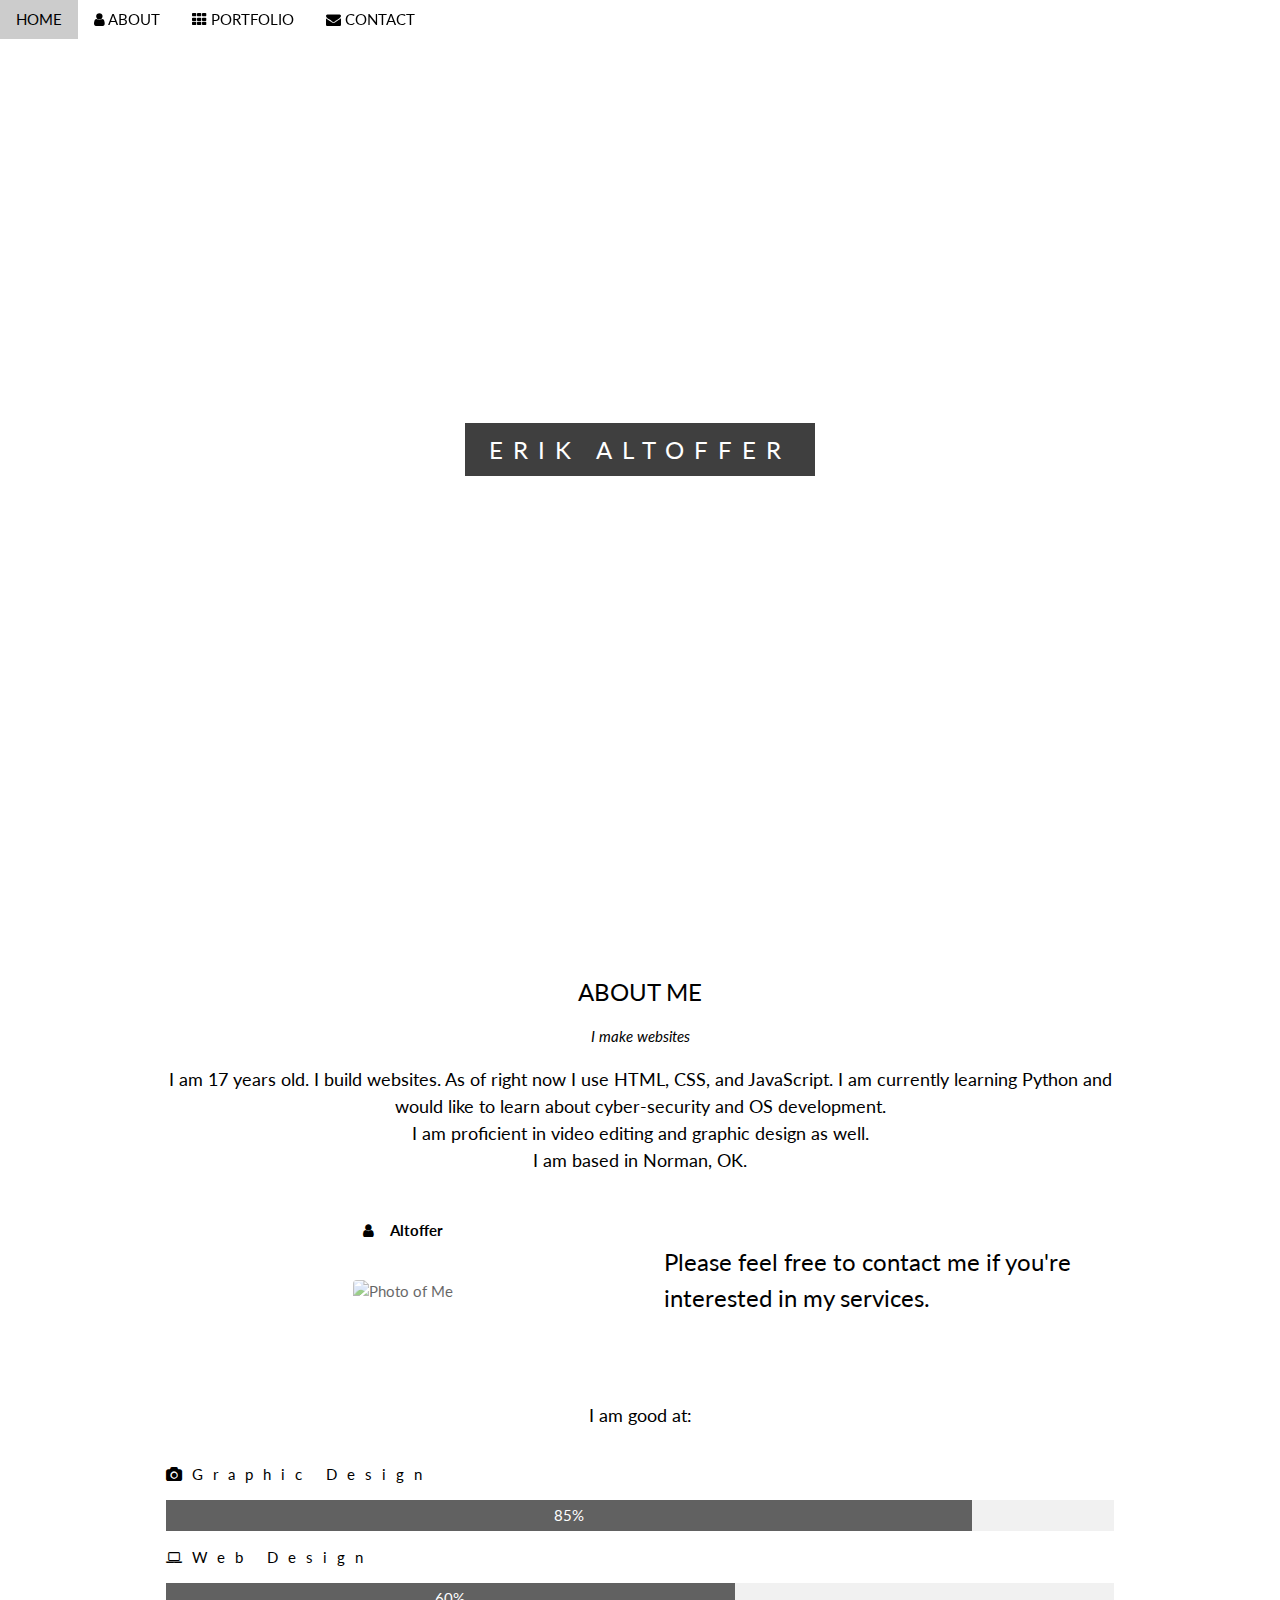
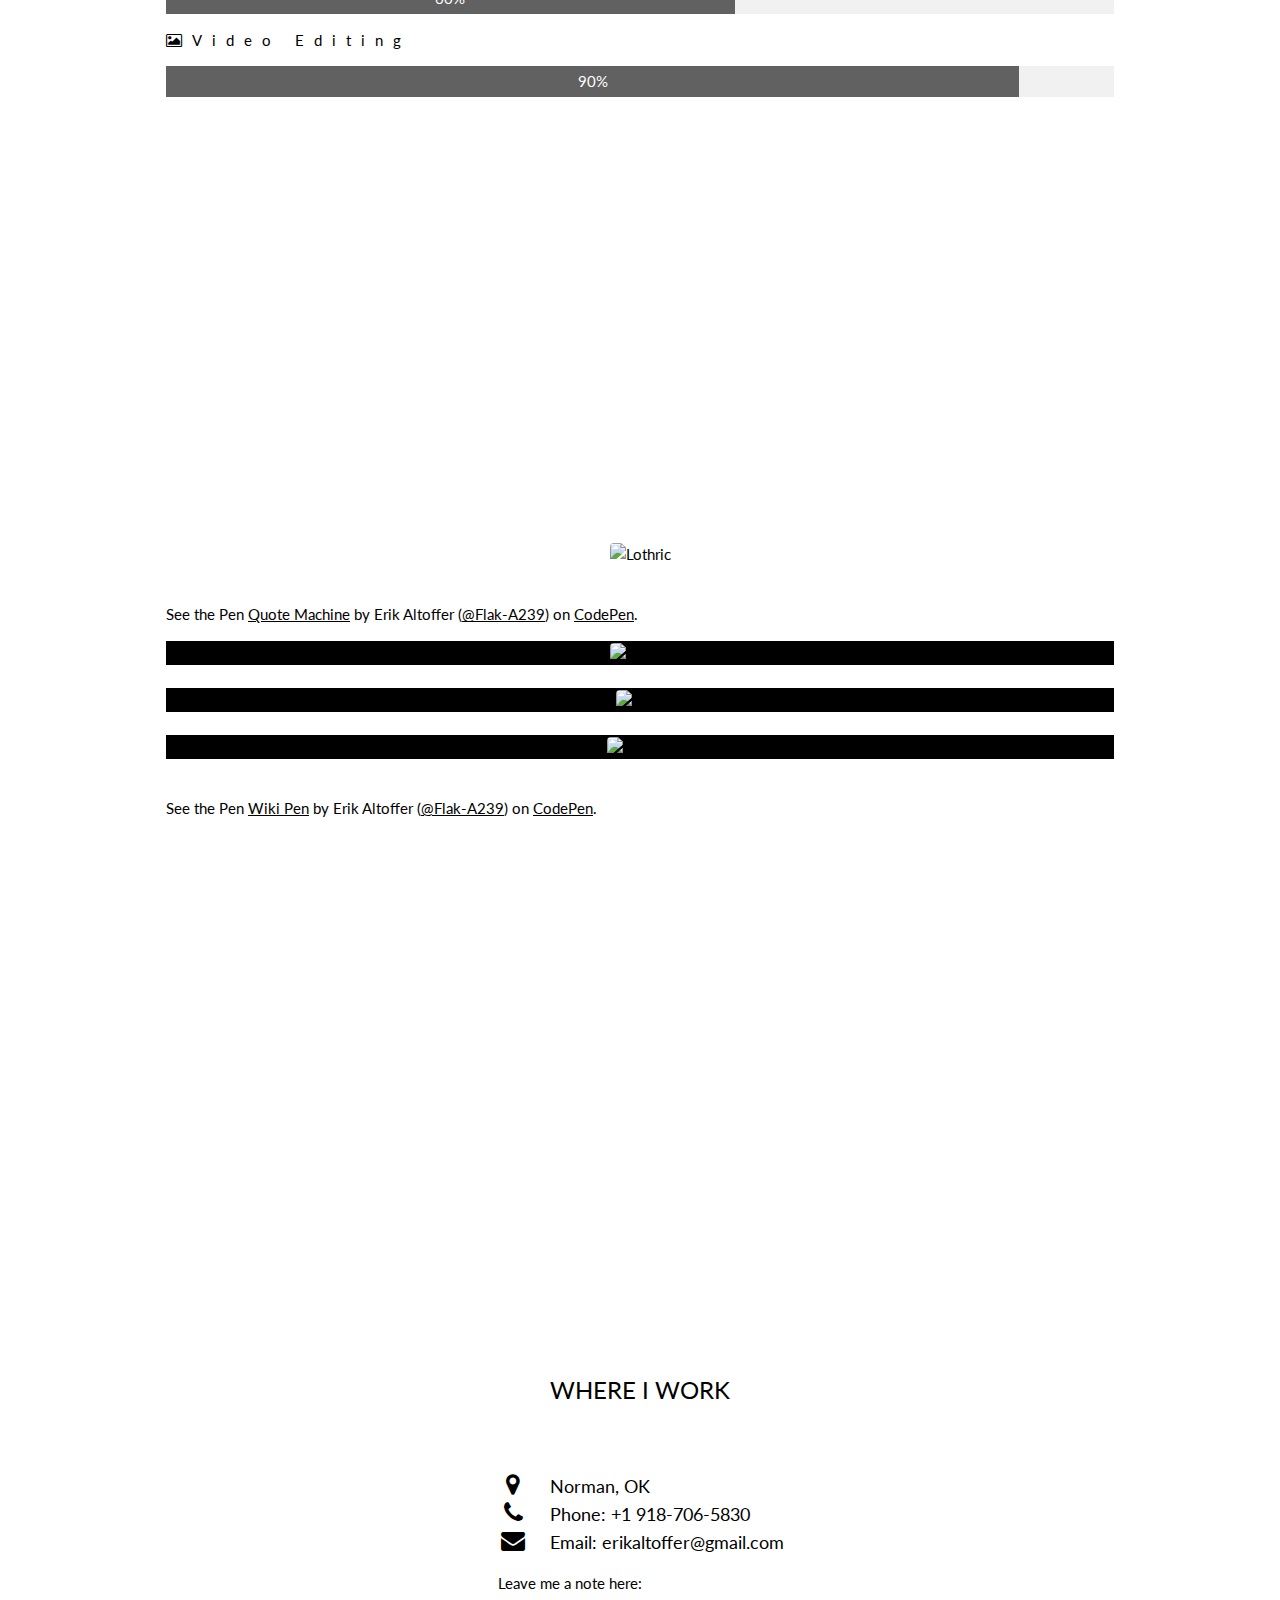
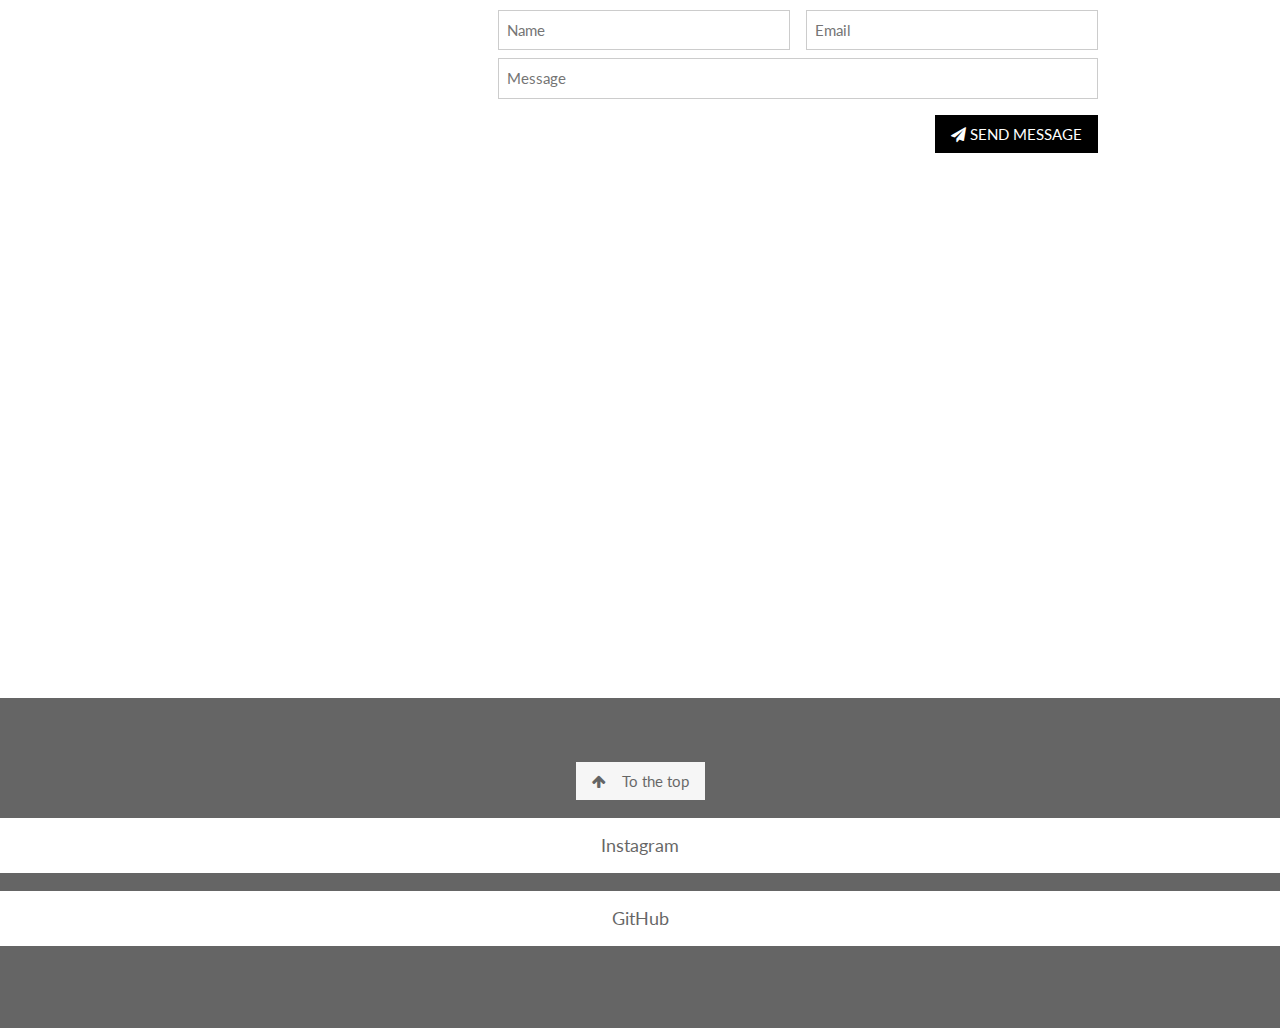
==== index.html @ 2d75b354 "Update index.html" ====
<!DOCTYPE html>
<html>
    <head>
<title>Portfolio</title>
<link rel="stylesheet" href="https://www.w3schools.com/w3css/4/w3.css">
<link rel="stylesheet" href="https://fonts.googleapis.com/css?family=Lato">
<link rel="stylesheet" href="https://cdnjs.cloudflare.com/ajax/libs/font-awesome/4.7.0/css/font-awesome.min.css">
	
<style>
    
    .SocialLinks {
    color: black;
    padding: 14px 25px;
    text-align: center; 
    text-decoration: none;
    display: block;
    text-decoration-line: none;
    background-color: white;
    }
    
body,h1,h2,h3,h4,h5,h6 {font-family: "Lato", sans-serif;}
body, html {
    height: 100%;
}

/* Create a Parallax Effect */
.bgimg-1, .bgimg-2, .bgimg-3, .bgimg-4 {
    background-attachment: fixed;
    background-position: center;
    background-repeat: no-repeat;
    background-size: cover;
}

/* First image (Logo. Full height) */
.bgimg-1 {
    background-image: url('http://www.ideasphere.com/wp-content/uploads/2016/08/Savin-NY-Website-Background-Web-1.jpg');
    min-height: 100%;
}

/* Second image (Portfolio) */
.bgimg-2 {
    background-image: url("https://wallpaperscraft.com/image/triangle_light_blurred_88541_1920x1080.jpg");
    min-height: 400px;
}

/* Third image (Contact) */
.bgimg-3 {
    background-image: url("http://wallup.net/wp-content/uploads/2016/01/164804-abstract-triangle.jpg");
    min-height: 400px;
}
    
.bgimg-4 {
    background-image: url("http://wallpapercraft.net/wp-content/uploads/2016/06/Photos-Abstract-Download.jpg");
    min-height: 400px;
    }

.w3-wide {letter-spacing: 10px;}
.w3-hover-opacity {cursor: pointer;}

/* Turn off parallax scrolling for tablets and phones */
@media only screen and (max-device-width: 1024px) {
    .bgimg-1, .bgimg-2, .bgimg-3 {
        background-attachment: scroll;
    }
  
</style>

    </head>    
<body>

<!-- Navbar (sit on top) -->
<div class="w3-top">
  <div class="w3-bar" id="myNavbar">
    <a class="w3-bar-item w3-button w3-hover-black w3-hide-medium w3-hide-large w3-right" href="javascript:void(0);" onclick="toggleFunction()" title="Toggle Navigation Menu">
      <i class="fa fa-bars"></i>
    </a>
    <a href="#home" class="w3-bar-item w3-button">HOME</a>
    <a href="#about" class="w3-bar-item w3-button w3-hide-small"><i class="fa fa-user"></i> ABOUT</a>
    <a href="#portfolio" class="w3-bar-item w3-button w3-hide-small"><i class="fa fa-th"></i> PORTFOLIO</a>
    <a href="#contact" class="w3-bar-item w3-button w3-hide-small"><i class="fa fa-envelope"></i> CONTACT</a>
  </div>

  <!-- Navbar on small screens -->
  <div id="navDemo" class="w3-bar-block w3-white w3-hide w3-hide-large w3-hide-medium">
    <a href="#about" class="w3-bar-item w3-button" onclick="toggleFunction()">ABOUT</a>
    <a href="#portfolio" class="w3-bar-item w3-button" onclick="toggleFunction()">PORTFOLIO</a>
    <a href="#contact" class="w3-bar-item w3-button" onclick="toggleFunction()">CONTACT</a>
  </div>
</div>

<!-- First Parallax Image with Logo Text -->
<div class="bgimg-1 w3-display-container w3-opacity-min" id="home">
  <div class="w3-display-middle" style="white-space:nowrap;">
    <span class="w3-center w3-padding-large w3-black w3-xlarge w3-wide w3-animate-opacity">ERIK <span class="w3-hide-small"> ALTOFFER</span>
  </div>
</div>

<!-- Container (About Section) -->
<div class="w3-content w3-container w3-padding-64" id="about">
  <h3 class="w3-center">ABOUT ME</h3>
  <p class="w3-center"><em>I make websites</em></p>
  <p class="w3-center w3-large">I am 17 years old. I build websites. As of right now I use HTML, CSS, and JavaScript. I am currently learning Python and would like to learn about cyber-security and OS development.
      <br>
I am proficient in video editing and graphic design as well.
      <br>
I am based in Norman, OK.</p>
  <div class="w3-row">
    <div class="w3-col m6 w3-center w3-padding-large">
      <p><b><i class="fa fa-user w3-margin-right"></i>Altoffer</b></p><br>
      <img src="https://avatars3.githubusercontent.com/u/33723204?s=460&v=4" class="w3-round w3-image w3-opacity w3-hover-opacity-off" alt="Photo of Me" width="500" height="333">
    </div>

    <!-- Hide this text on small devices -->
    <div class="w3-col m6 w3-hide-small w3-padding-large">
      <p class="w3-xlarge w3-padding-16">Please feel free to contact me if you're interested in my services.</p>
    </div>
  </div>
  <p class="w3-large w3-center w3-padding-16">I am good at:</p>
  <p class="w3-wide"><i class="fa fa-camera"></i>Graphic Design</p>
  <div class="w3-light-grey">
    <div class="w3-container w3-padding-small w3-dark-grey w3-center" style="width:85%">85%</div>
  </div>
  <p class="w3-wide"><i class="fa fa-laptop"></i>Web Design</p>
  <div class="w3-light-grey">
    <div class="w3-container w3-padding-small w3-dark-grey w3-center" style="width:60%">60%</div>
  </div>
  <p class="w3-wide"><i class="fa fa-photo"></i>Video Editing</p>
  <div class="w3-light-grey">
    <div class="w3-container w3-padding-small w3-dark-grey w3-center" style="width:90%">90%</div>
  </div>
    <br>
	
<!-- Second Parallax Image with Portfolio Text -->
<div class="bgimg-2 w3-display-container w3-opacity-min">
  <div class="w3-display-middle">
    <span class="w3-xxlarge w3-text-white w3-wide">PORTFOLIO</span>
  </div>
</div>
    
 <!-- Container (Portfolio Section) -->
    
  	<br>
    <div id="portfolio" align="center">
    <img class="w3-image w3-round" alt="Lothric" src="https://lh3.googleusercontent.com/[base64]w1590-h894-no">
    </div>
        <br>
        
        <p data-height="476" data-theme-id="0" data-slug-hash="YEOZKr" data-default-tab="result" data-user="Flak-A239" data-embed-version="2" data-pen-title="Quote Machine" class="codepen">See the Pen <a href="https://codepen.io/Flak-A239/pen/YEOZKr/">Quote Machine</a> by Erik Altoffer (<a href="https://codepen.io/Flak-A239">@Flak-A239</a>) on <a href="https://codepen.io">CodePen</a>.</p>
<script async src="https://production-assets.codepen.io/assets/embed/ei.js"></script>
	  
    <div style="background-color: black" align="center">
  	<img class="w3-image w3-round" alt="Nazgul" src="https://lh3.googleusercontent.com/[base64]w462-h640-no">
    </div>
      <br>
  	
    <div align="center" style="background-color: black">
        <img class="w3-image w3-round" alt="Floki" src="https://lh3.googleusercontent.com/[base64]w634-h734-no">
    </div>
    <br>
  	
    
  	<div style="background-color: black" align="center">
    <img class="e3-image w3-round" alt="Vilhelm" src="https://lh3.googleusercontent.com/[base64]w544-h543-no">
    </div>
    <br>
  	
  	<p data-height="265" data-theme-id="dark" data-slug-hash="BJaxNm" data-default-tab="result" data-user="Flak-A239" data-embed-version="2" data-pen-title="Wiki Pen" class="codepen">See the Pen <a href="https://codepen.io/Flak-A239/pen/BJaxNm/">Wiki Pen</a> by Erik Altoffer (<a href="https://codepen.io/Flak-A239">@Flak-A239</a>) on <a href="https://codepen.io">CodePen</a>.</p>
		<script async src="https://production-assets.codepen.io/assets/embed/ei.js"></script>
    </div>

  
<!-- Modal for full size images on click-->
<div id="modal01" class="w3-modal w3-black" onclick="this.style.display='none'">
  <span class="w3-button w3-large w3-black w3-display-topright" title="Close Modal Image"><i class="fa fa-remove"></i></span>
  <div class="w3-modal-content w3-animate-zoom w3-center w3-transparent w3-padding-64">
    <img id="img01" class="w3-image">
    <p id="caption" class="w3-opacity w3-large"></p>
  </div>
</div>

<!-- Third Parallax Image with Portfolio Text -->
<div class="bgimg-3 w3-display-container w3-opacity-min">
  <div class="w3-display-middle">
     <span class="w3-xxlarge w3-wide w3-text-white">CONTACT</span>
  </div>
</div>

<!-- Container (Contact Section) -->
<div class="w3-content w3-container w3-padding-64" id="contact">
  <h3 class="w3-center">WHERE I WORK</h3>

  <div class="w3-row w3-padding-32 w3-section">
    <div class="w3-col m4 w3-container">
    </div>
    <div class="w3-col m8 w3-panel">
      <div class="w3-large w3-margin-bottom">
        <i class="fa fa-map-marker fa-fw w3-hover-text-black w3-xlarge w3-margin-right"></i> Norman, OK<br>
        <i class="fa fa-phone fa-fw w3-hover-text-black w3-xlarge w3-margin-right"></i> Phone: +1 918-706-5830<br>
        <i class="fa fa-envelope fa-fw w3-hover-text-black w3-xlarge w3-margin-right"></i> Email: erikaltoffer@gmail.com<br>
      </div>
      <p>Leave me a note here:</p>
      <form action="mailto:erikaltoffer@gmail.com" method="post" enctype="text/plain">
        <div class="w3-row-padding" style="margin:0 -16px 8px -16px">
          <div class="w3-half">
            <input class="w3-input w3-border" type="text" placeholder="Name" required name="Name">
          </div>
          <div class="w3-half">
            <input class="w3-input w3-border" type="text" placeholder="Email" required name="Email">
          </div>
        </div>
        <input class="w3-input w3-border" type="text" placeholder="Message" required name="Message">
        <button class="w3-button w3-black w3-right w3-section" type="submit">
          <i class="fa fa-paper-plane"></i> SEND MESSAGE
        </button>
      </form>
    </div>
  </div>
</div>

<!-- Footer -->
    
<!-- Fourth Parallax With "The End" Text -->
<div class="bgimg-4 w3-display-container w3-opacity-min">
    <div class="w3-display-middle">
     <span class="w3-xxlarge w3-wide w3-text-white">THE END<span>
  </div>
</div>
<footer class="w3-center w3-black w3-padding-64 w3-opacity">
  <a href="#home" class="w3-button w3-light-grey"><i class="fa fa-arrow-up w3-margin-right"></i>To the top</a>
  <div>
    <a href="https://www.instagram.com/erik_5.56/"><p class="SocialLinks w3-large">Instagram</p></a>
    </div>
    
    <div>
	    <a href="https://github.com/Flak-A239"><p class="SocialLinks w3-large">GitHub</p></a>

    </div>
</footer>
 

<script async defer src="//platform.instagram.com/en_US/embeds.js"></script>

<script async defer src="//platform.instagram.com/en_US/embeds.js"></script>

<script async defer src="//platform.instagram.com/en_US/embeds.js"></script>

<script async defer src="//platform.instagram.com/en_US/embeds.js"></script>

<script async src="https://production-assets.codepen.io/assets/embed/ei.js"></script>

</body>
</html>
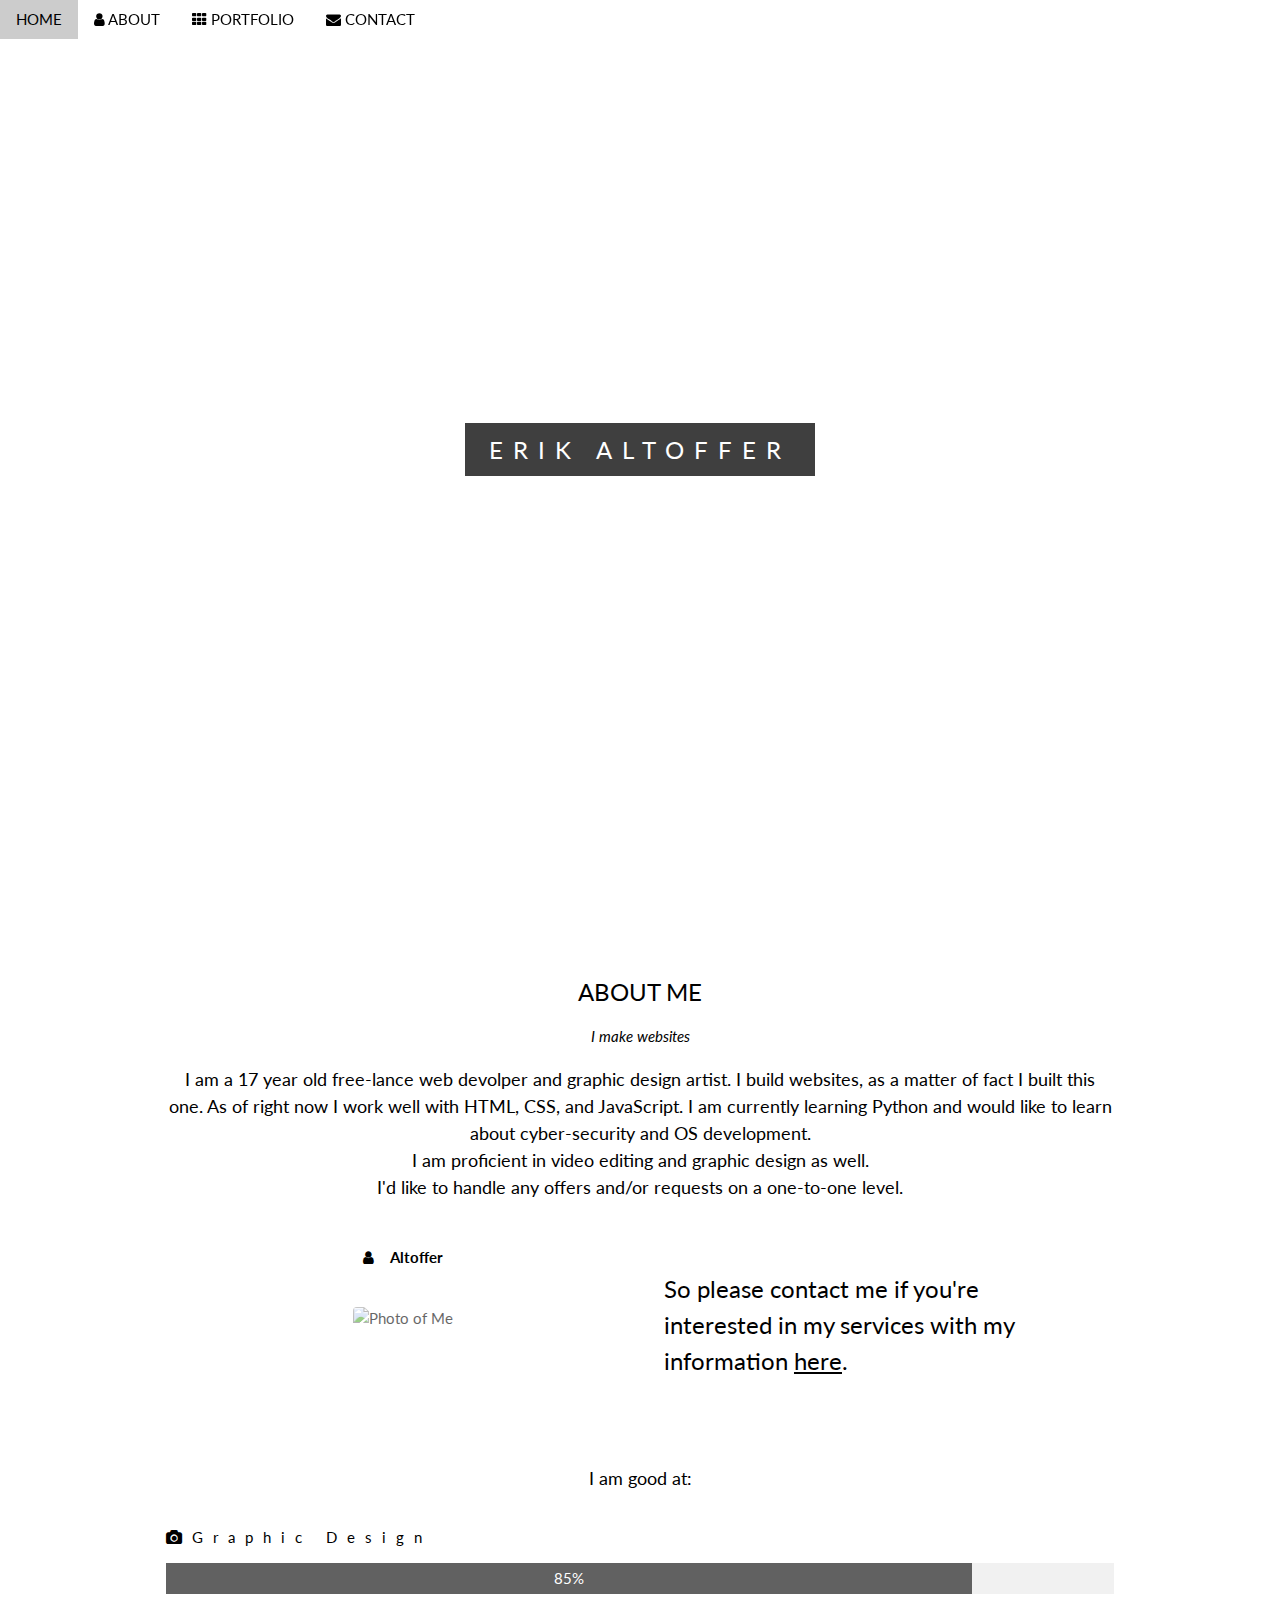
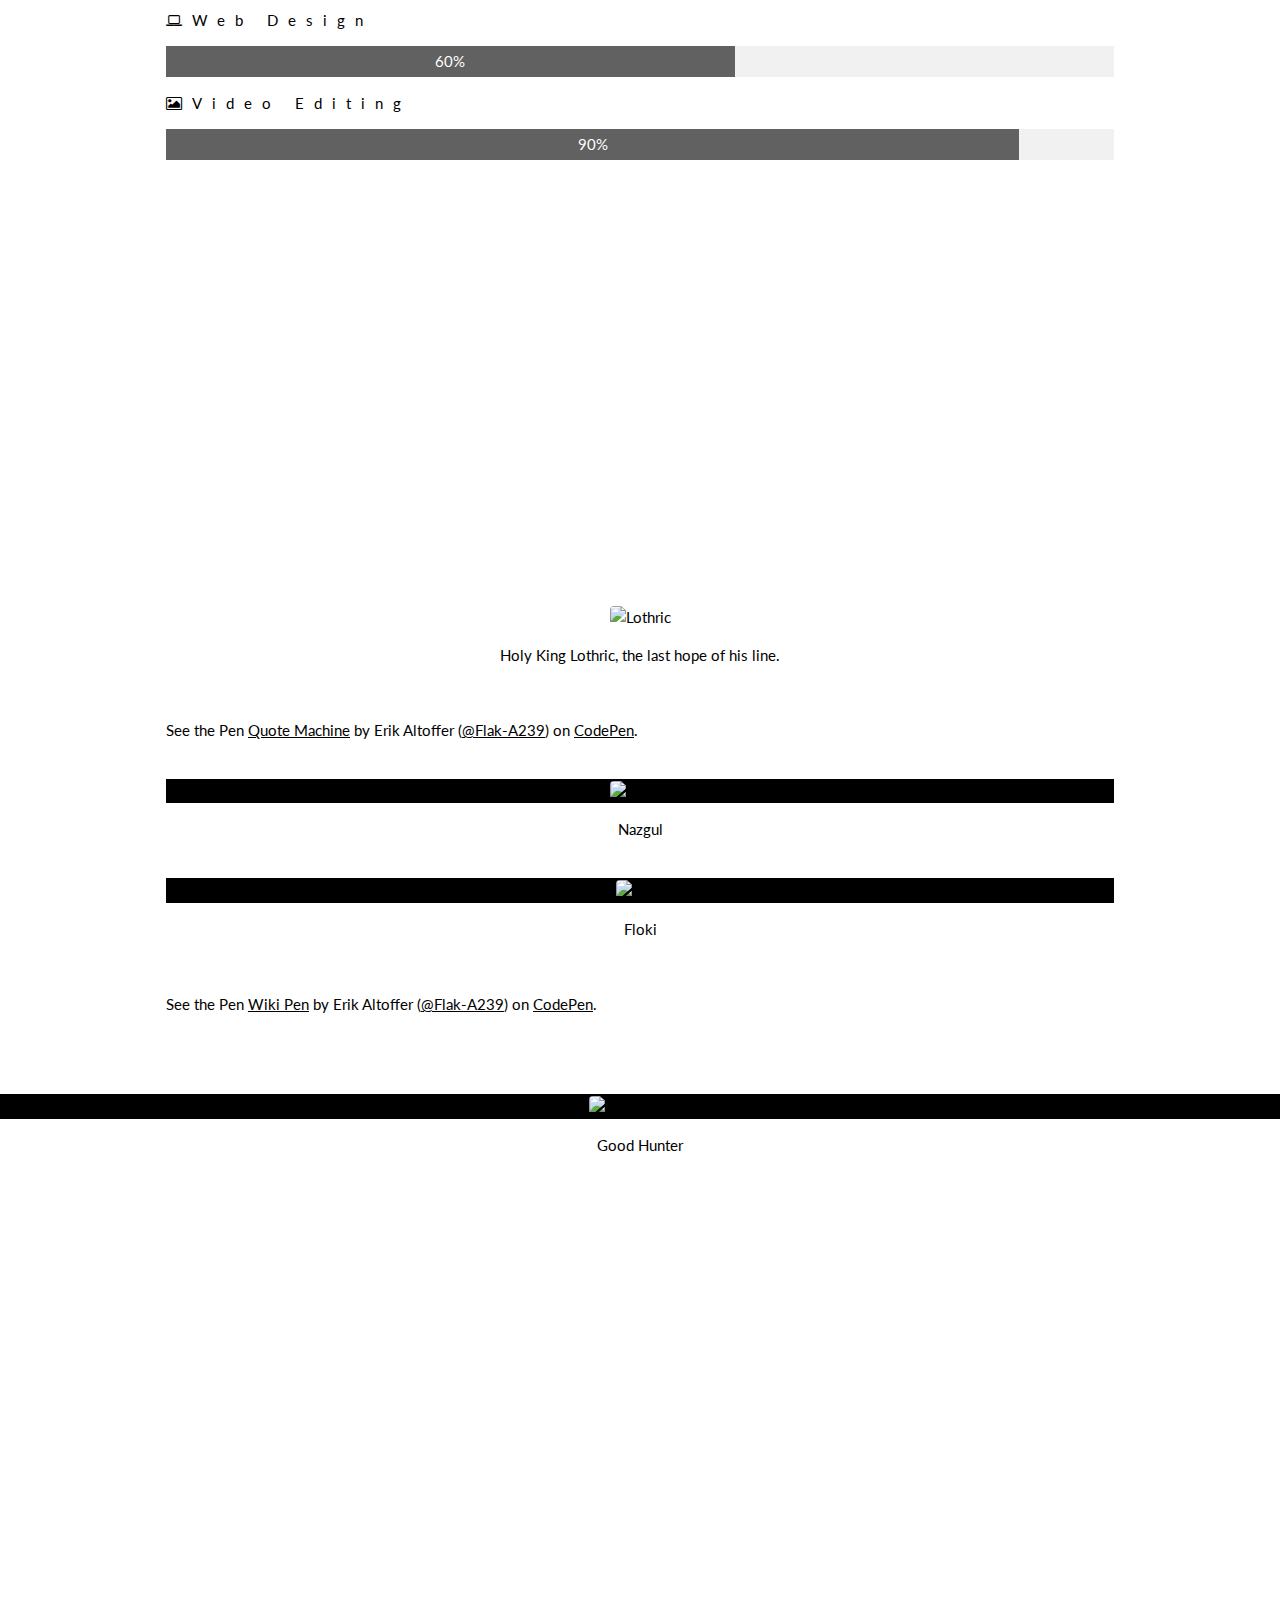
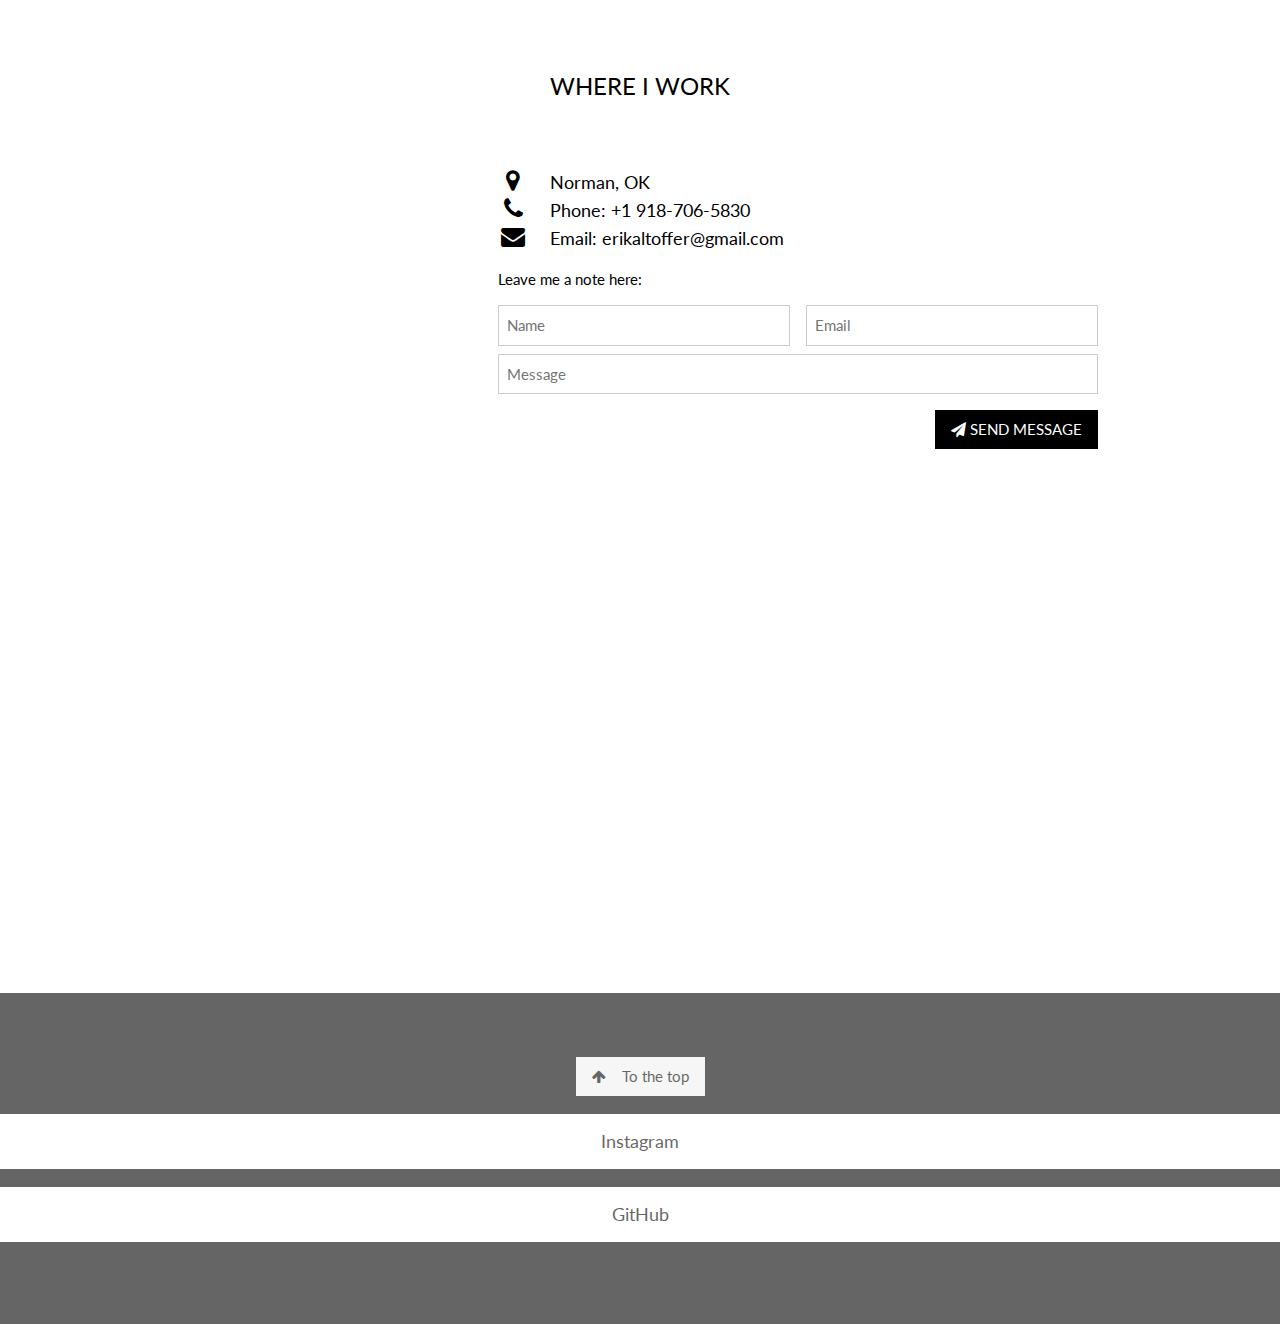
==== commit 0f58d849: "Update index.html" ====
--- a/index.html
+++ b/index.html
@@ -99,11 +99,11 @@
 <div class="w3-content w3-container w3-padding-64" id="about">
   <h3 class="w3-center">ABOUT ME</h3>
   <p class="w3-center"><em>I make websites</em></p>
-  <p class="w3-center w3-large">I am 17 years old. I build websites. As of right now I use HTML, CSS, and JavaScript. I am currently learning Python and would like to learn about cyber-security and OS development.
+  <p class="w3-center w3-large">I am a 17 year old free-lance web devolper and graphic design artist. I build websites, as a matter of fact I built this one. As of right now I work well with HTML, CSS, and JavaScript. I am currently learning Python and would like to learn about cyber-security and OS development.
       <br>
 I am proficient in video editing and graphic design as well.
       <br>
-I am based in Norman, OK.</p>
+I'd like to handle any offers and/or requests on a one-to-one level.</p>
   <div class="w3-row">
     <div class="w3-col m6 w3-center w3-padding-large">
       <p><b><i class="fa fa-user w3-margin-right"></i>Altoffer</b></p><br>
@@ -112,7 +112,7 @@
 
     <!-- Hide this text on small devices -->
     <div class="w3-col m6 w3-hide-small w3-padding-large">
-      <p class="w3-xlarge w3-padding-16">Please feel free to contact me if you're interested in my services.</p>
+      <p class="w3-xlarge w3-padding-16">So please contact me if you're interested in my services with my information <a href="#contact">here</a>.</p>
     </div>
   </div>
   <p class="w3-large w3-center w3-padding-16">I am good at:</p>
@@ -131,7 +131,7 @@
     <br>
 	
 <!-- Second Parallax Image with Portfolio Text -->
-<div class="bgimg-2 w3-display-container w3-opacity-min">
+<div id="portfolio" class="bgimg-2 w3-display-container w3-opacity-min">
   <div class="w3-display-middle">
     <span class="w3-xxlarge w3-text-white w3-wide">PORTFOLIO</span>
   </div>
@@ -140,33 +140,37 @@
  <!-- Container (Portfolio Section) -->
     
   	<br>
-    <div id="portfolio" align="center">
+    <div align="center">
     <img class="w3-image w3-round" alt="Lothric" src="https://lh3.googleusercontent.com/[base64]w1590-h894-no">
     </div>
+    <p align="center">Holy King Lothric, the last hope of his line.</p>
         <br>
         
         <p data-height="476" data-theme-id="0" data-slug-hash="YEOZKr" data-default-tab="result" data-user="Flak-A239" data-embed-version="2" data-pen-title="Quote Machine" class="codepen">See the Pen <a href="https://codepen.io/Flak-A239/pen/YEOZKr/">Quote Machine</a> by Erik Altoffer (<a href="https://codepen.io/Flak-A239">@Flak-A239</a>) on <a href="https://codepen.io">CodePen</a>.</p>
 <script async src="https://production-assets.codepen.io/assets/embed/ei.js"></script>
+<br>
 	  
     <div style="background-color: black" align="center">
   	<img class="w3-image w3-round" alt="Nazgul" src="https://lh3.googleusercontent.com/[base64]w462-h640-no">
     </div>
-      <br>
+      <p align="center">Nazgul</p>
+  	<br>
   	
     <div align="center" style="background-color: black">
-        <img class="w3-image w3-round" alt="Floki" src="https://lh3.googleusercontent.com/[base64]w634-h734-no">
-    </div>
+        <img class="w3-image w3-round" alt="Floki" src="https://lh3.googleusercontent.com/[base64]w678-h786-no">
+    </div>
+    <p align="center">Floki</p>
     <br>
-  	
+    
+    <p data-height="265" data-theme-id="dark" data-slug-hash="BJaxNm" data-default-tab="result" data-user="Flak-A239" data-embed-version="2" data-pen-title="Wiki Pen" class="codepen">See the Pen <a href="https://codepen.io/Flak-A239/pen/BJaxNm/">Wiki Pen</a> by Erik Altoffer (<a href="https://codepen.io/Flak-A239">@Flak-A239</a>) on <a href="https://codepen.io">CodePen</a>.</p>
+		<script async src="https://production-assets.codepen.io/assets/embed/ei.js"></script>
+    </div>
     
   	<div style="background-color: black" align="center">
-    <img class="e3-image w3-round" alt="Vilhelm" src="https://lh3.googleusercontent.com/[base64]w544-h543-no">
-    </div>
+    <img class="e3-image w3-round" alt="Good Hunter" src="https://lh3.googleusercontent.com/[base64]w505-h734-no">
+    </div>
+    <p align="center">Good Hunter</p>
     <br>
-  	
-  	<p data-height="265" data-theme-id="dark" data-slug-hash="BJaxNm" data-default-tab="result" data-user="Flak-A239" data-embed-version="2" data-pen-title="Wiki Pen" class="codepen">See the Pen <a href="https://codepen.io/Flak-A239/pen/BJaxNm/">Wiki Pen</a> by Erik Altoffer (<a href="https://codepen.io/Flak-A239">@Flak-A239</a>) on <a href="https://codepen.io">CodePen</a>.</p>
-		<script async src="https://production-assets.codepen.io/assets/embed/ei.js"></script>
-    </div>
 
   
 <!-- Modal for full size images on click-->
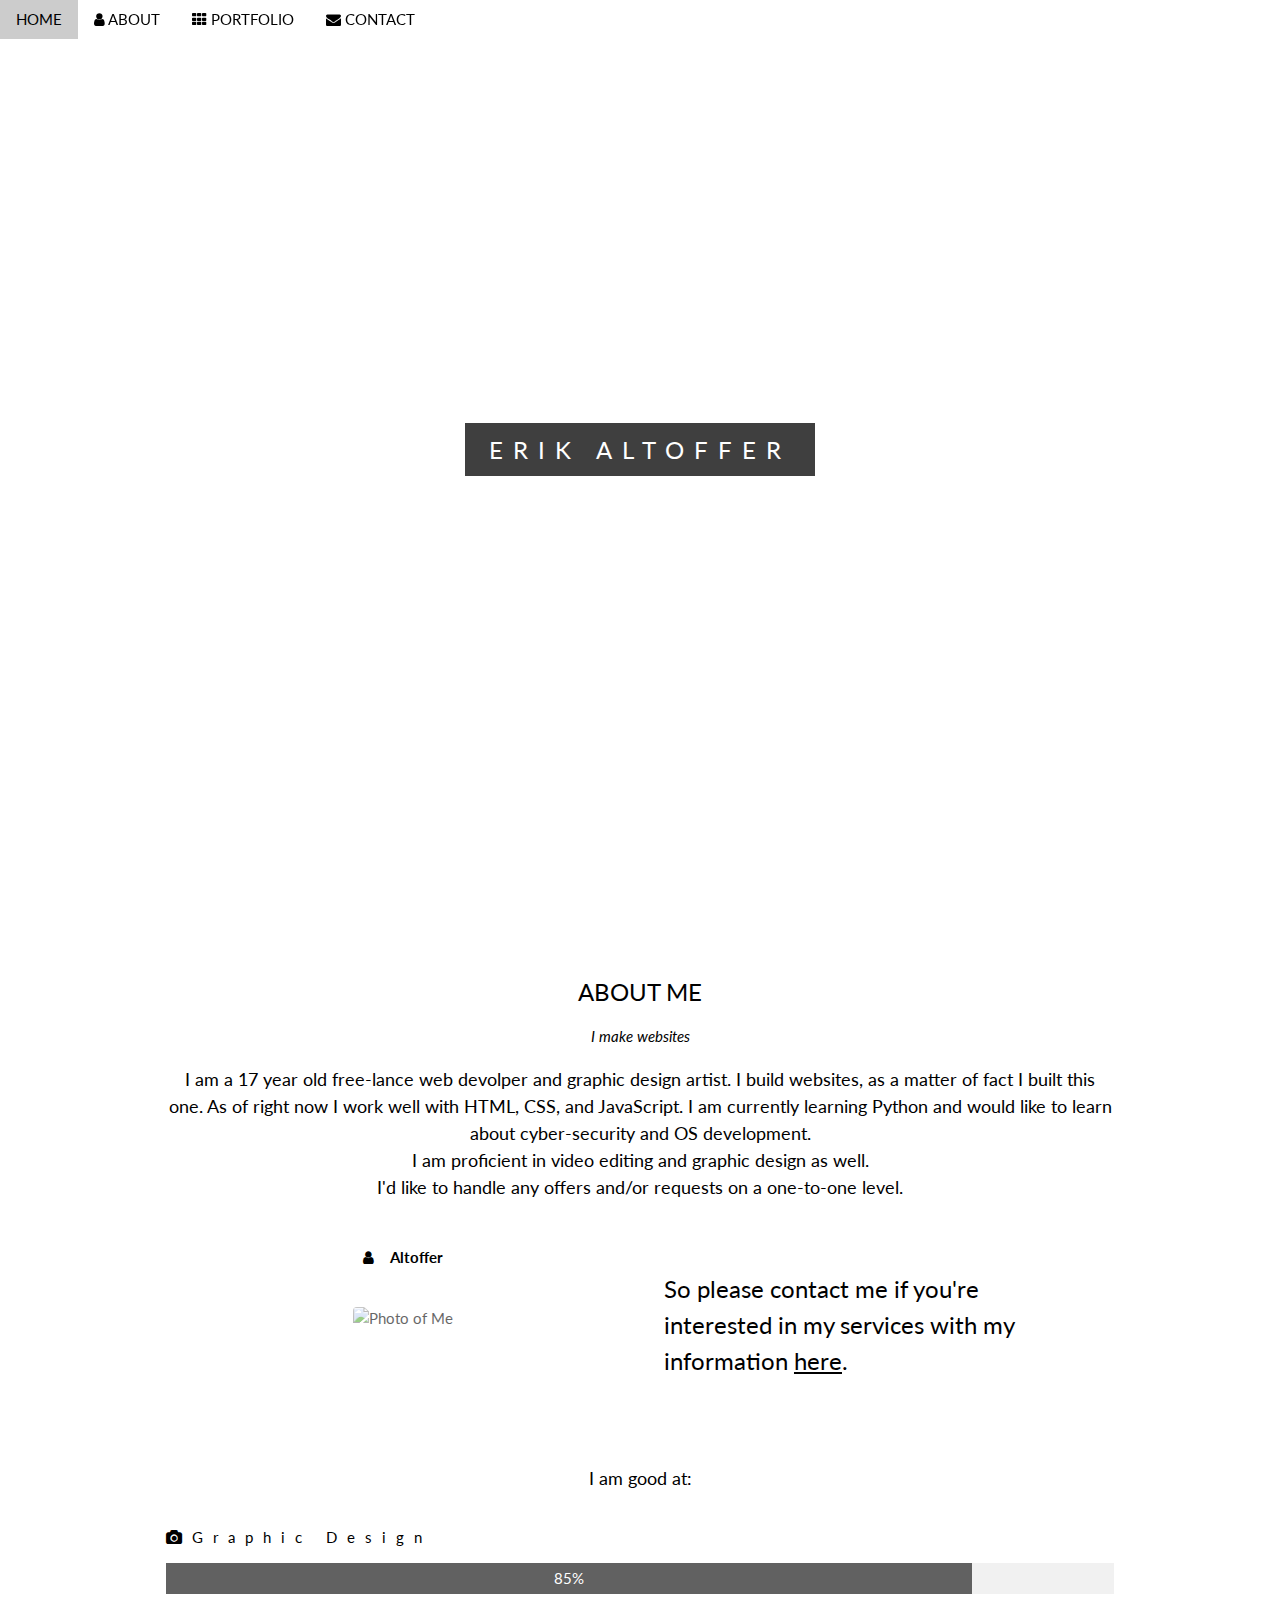
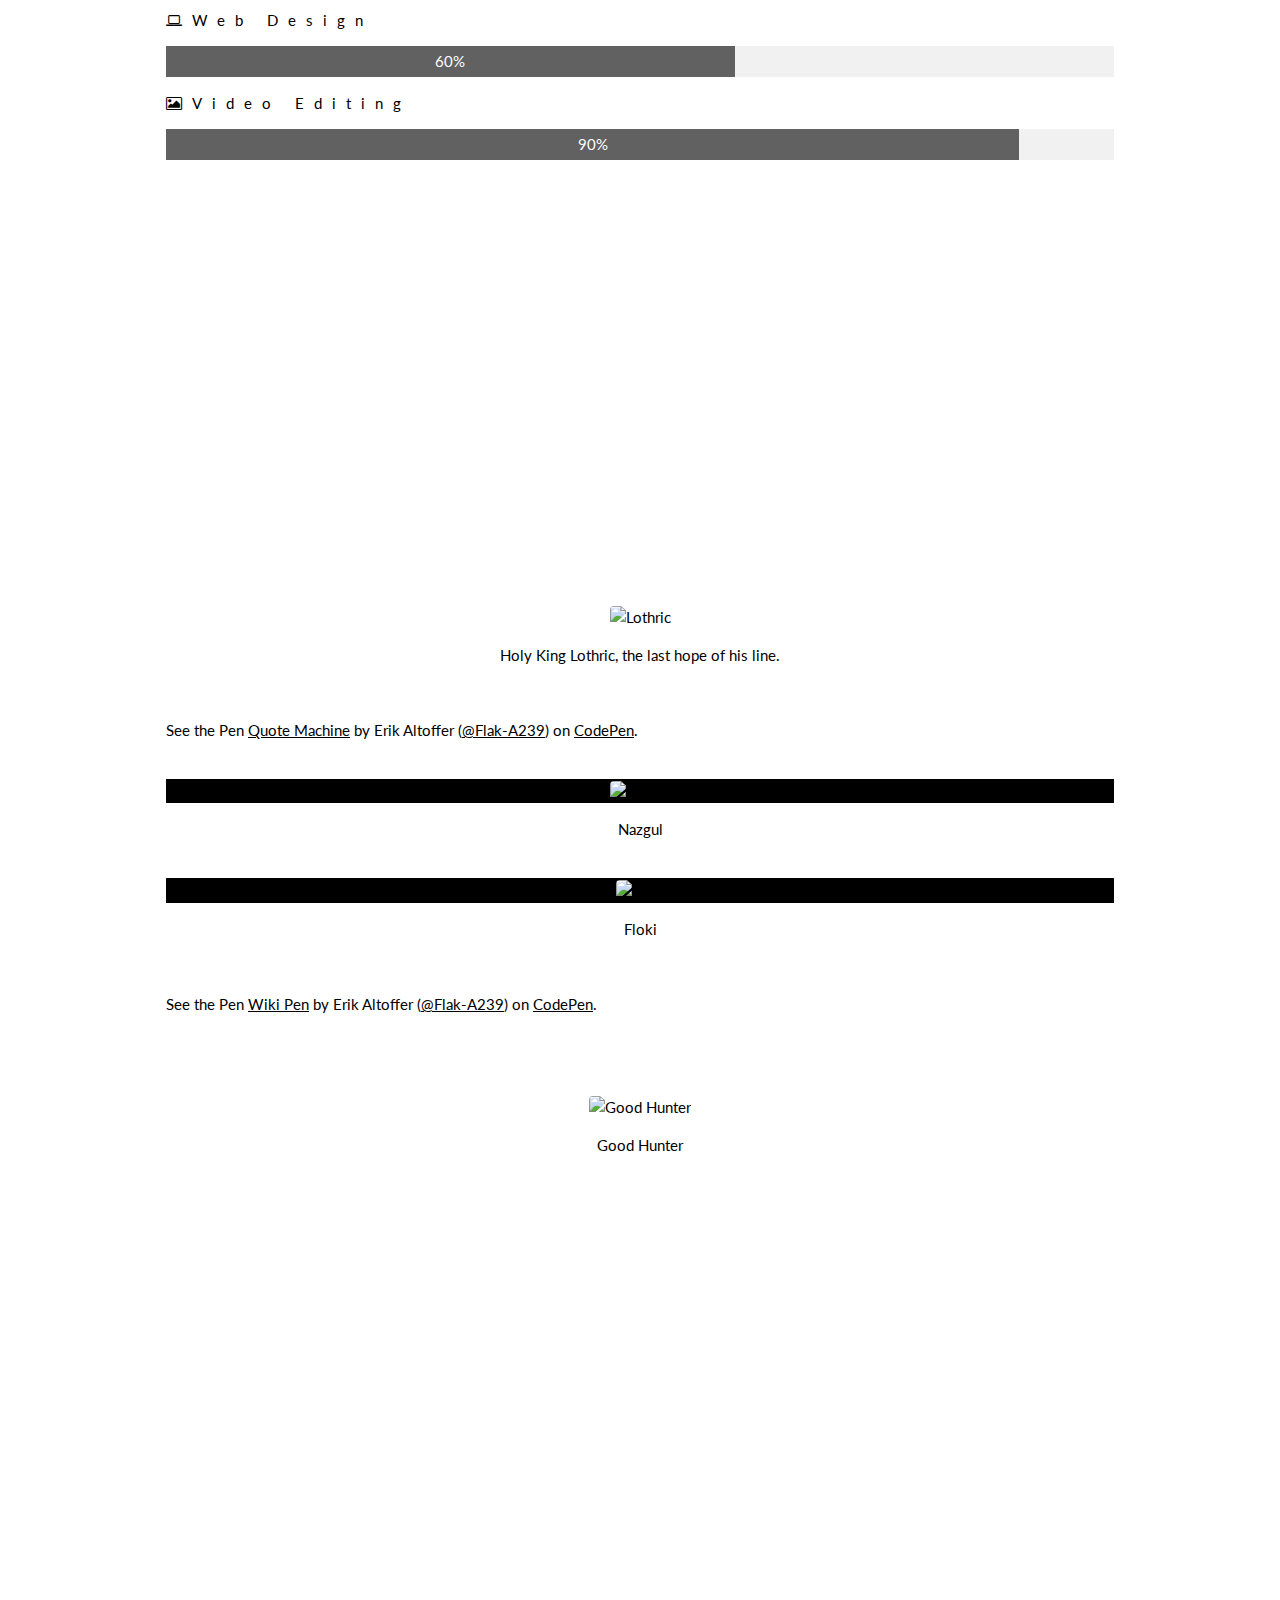
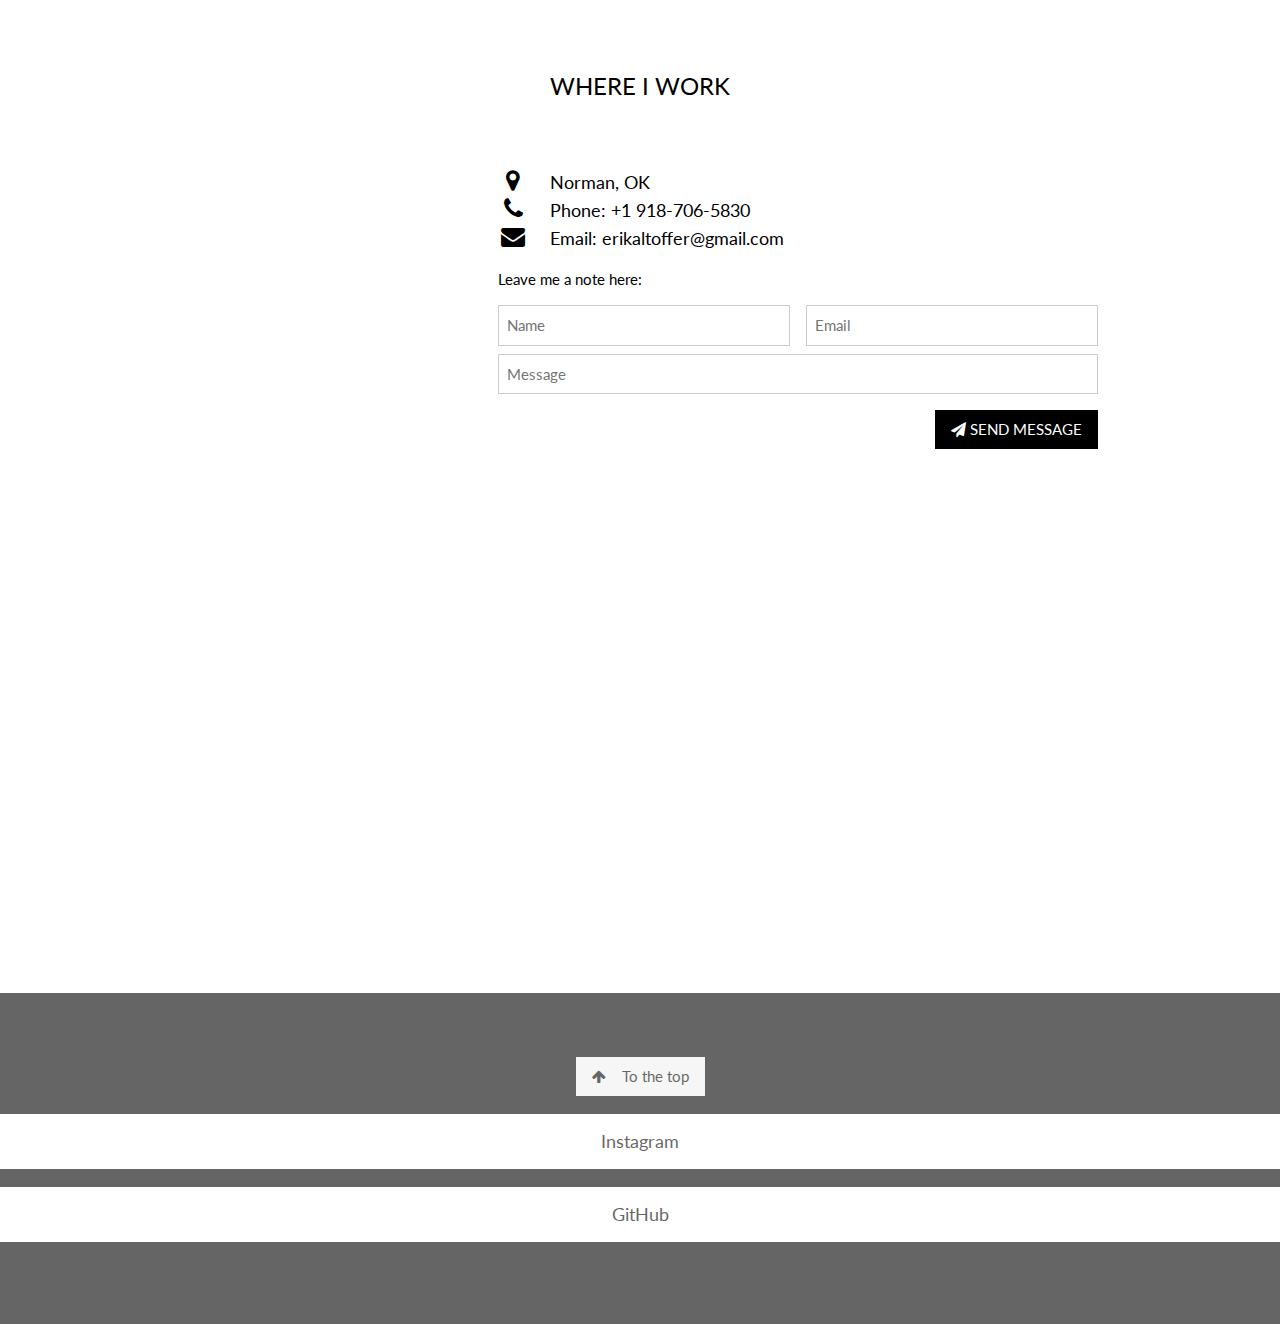
==== commit c4b9ec3b: "Update index.html" ====
--- a/index.html
+++ b/index.html
@@ -166,7 +166,7 @@
 		<script async src="https://production-assets.codepen.io/assets/embed/ei.js"></script>
     </div>
     
-  	<div style="background-color: black" align="center">
+  	<div style="background-color: white" align="center">
     <img class="e3-image w3-round" alt="Good Hunter" src="https://lh3.googleusercontent.com/[base64]w505-h734-no">
     </div>
     <p align="center">Good Hunter</p>
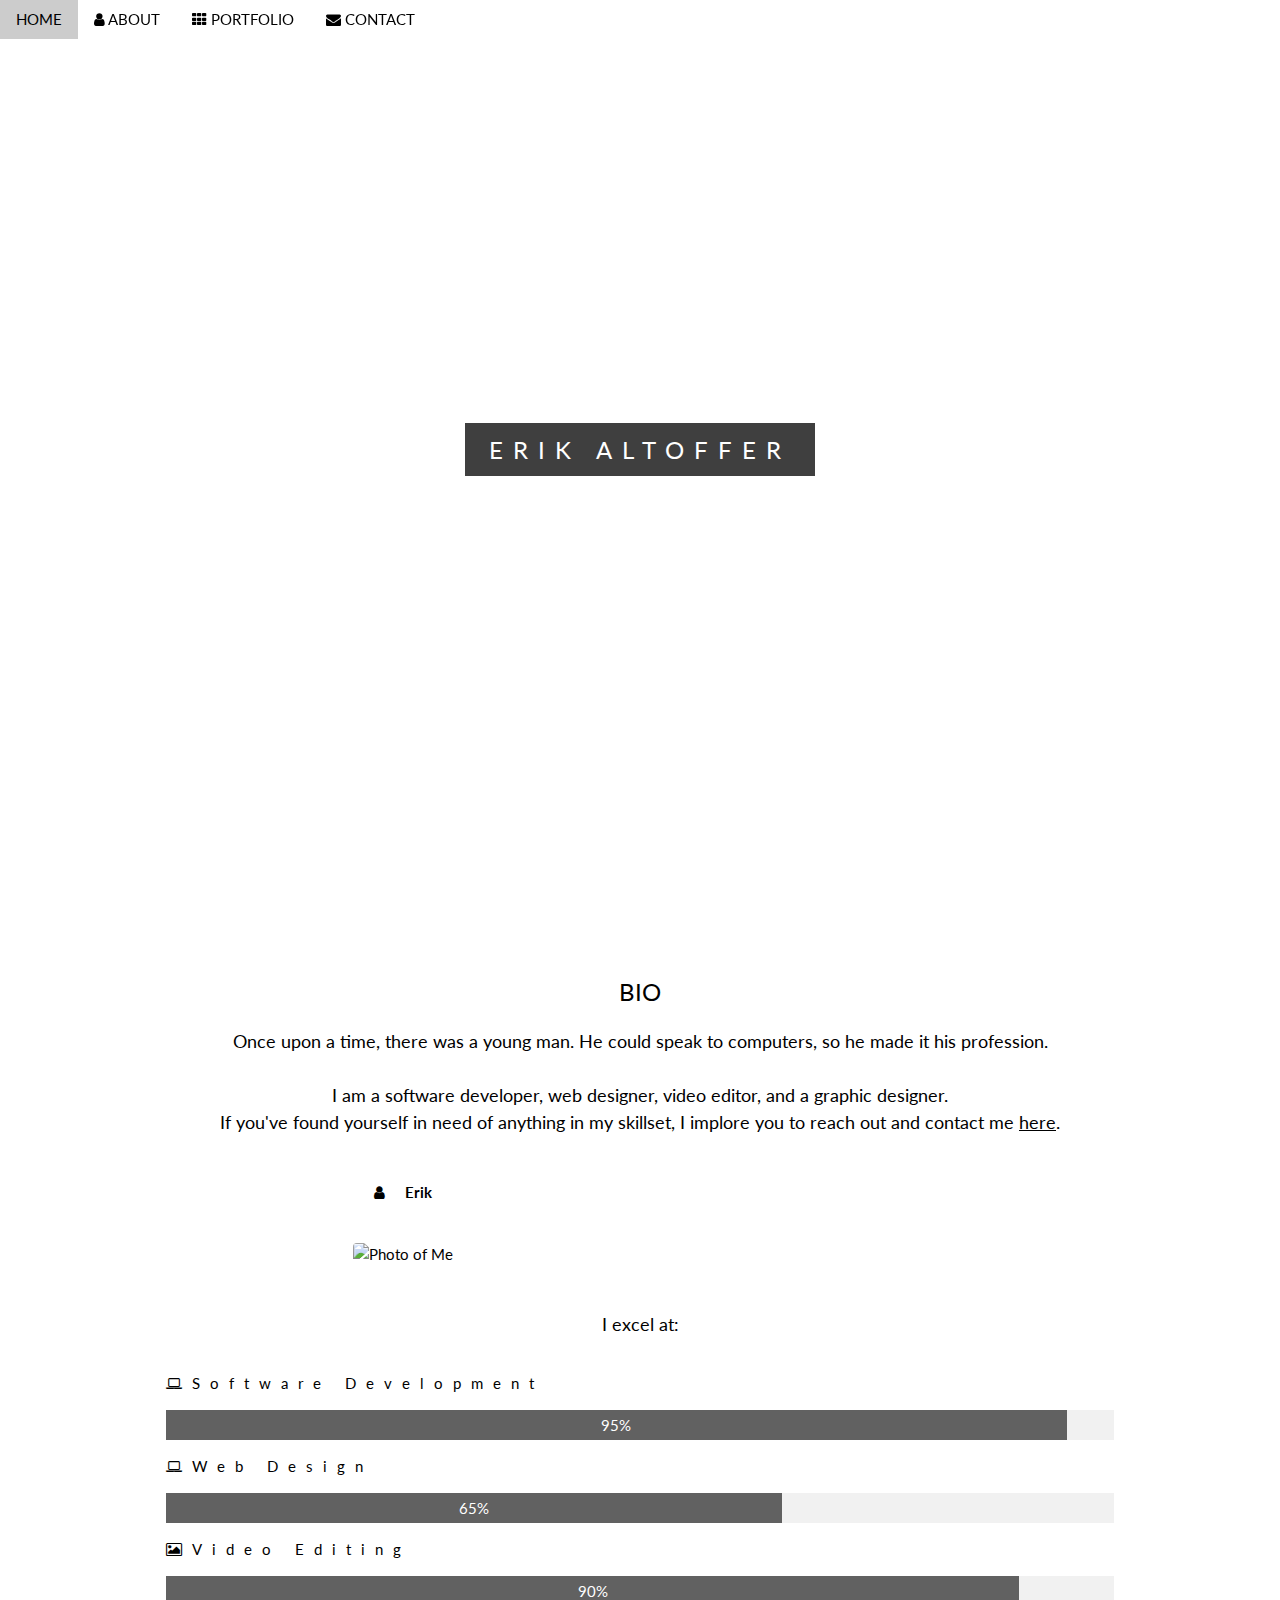
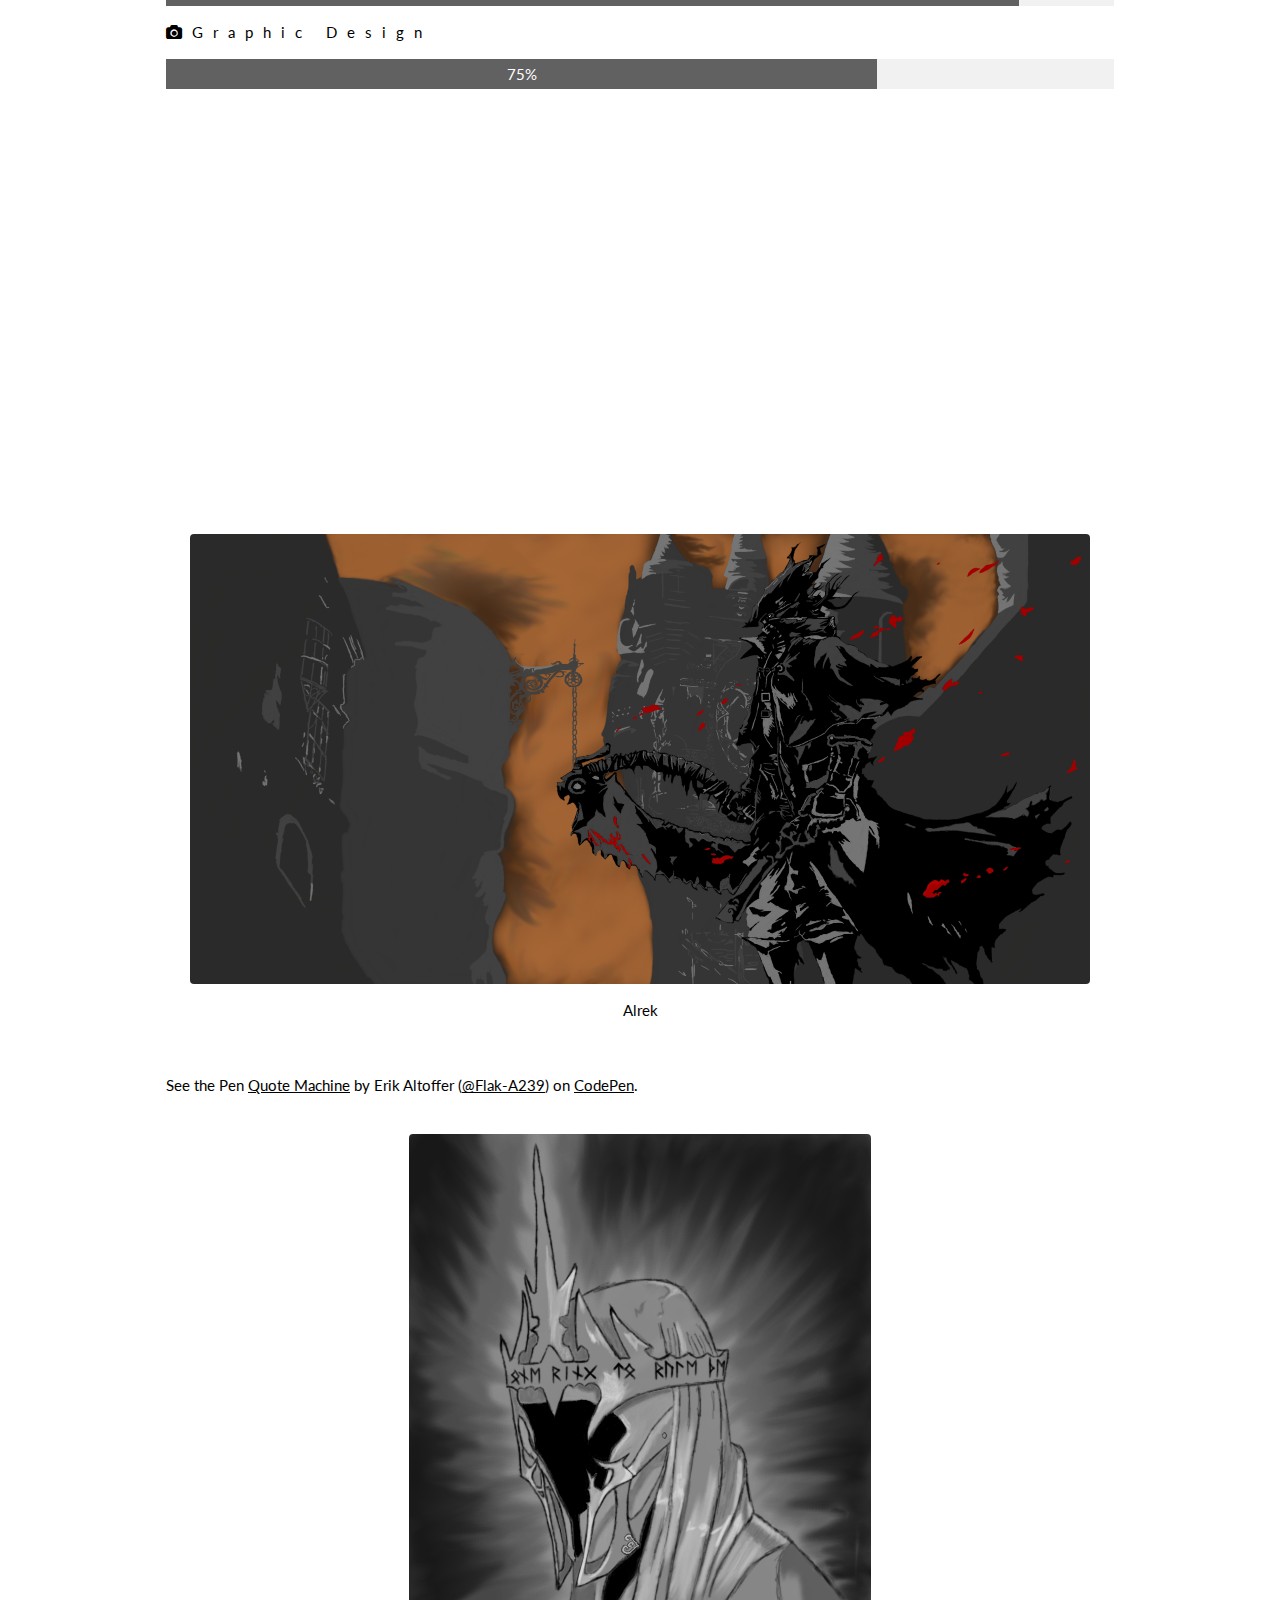
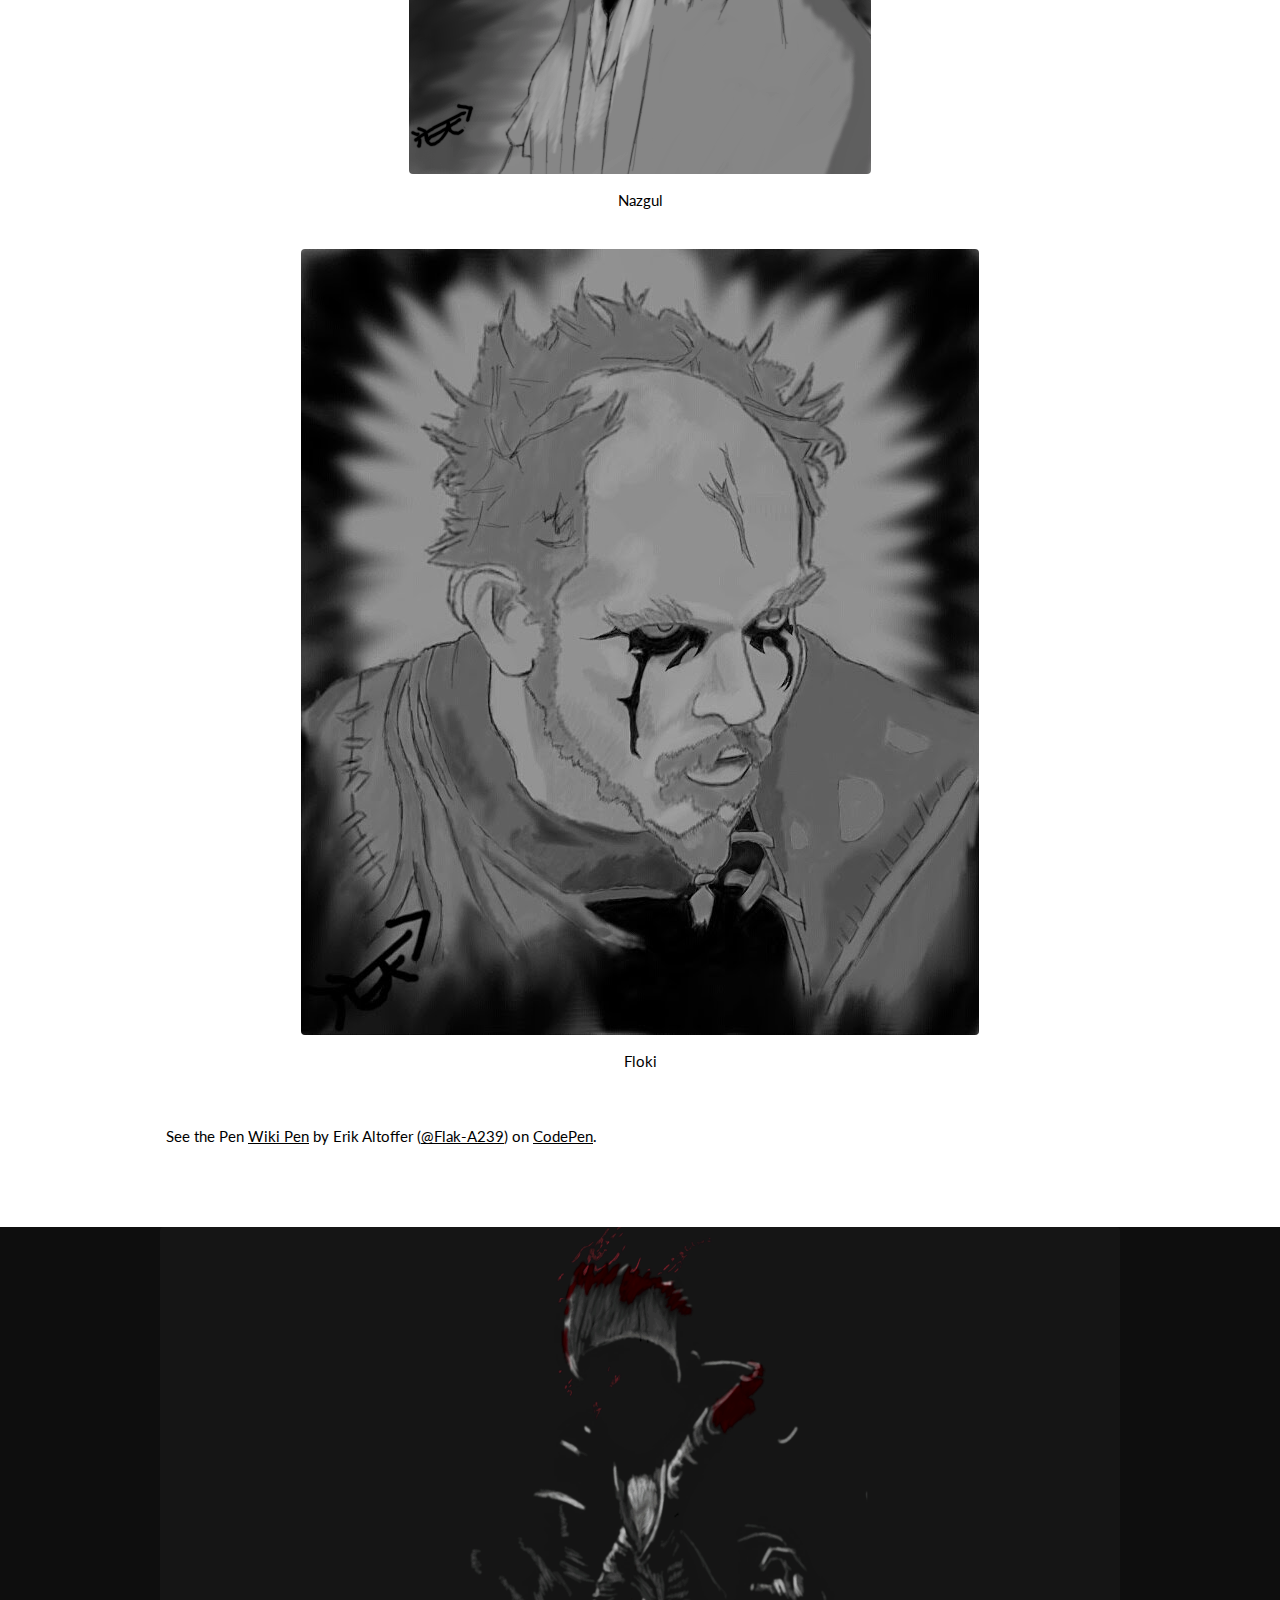
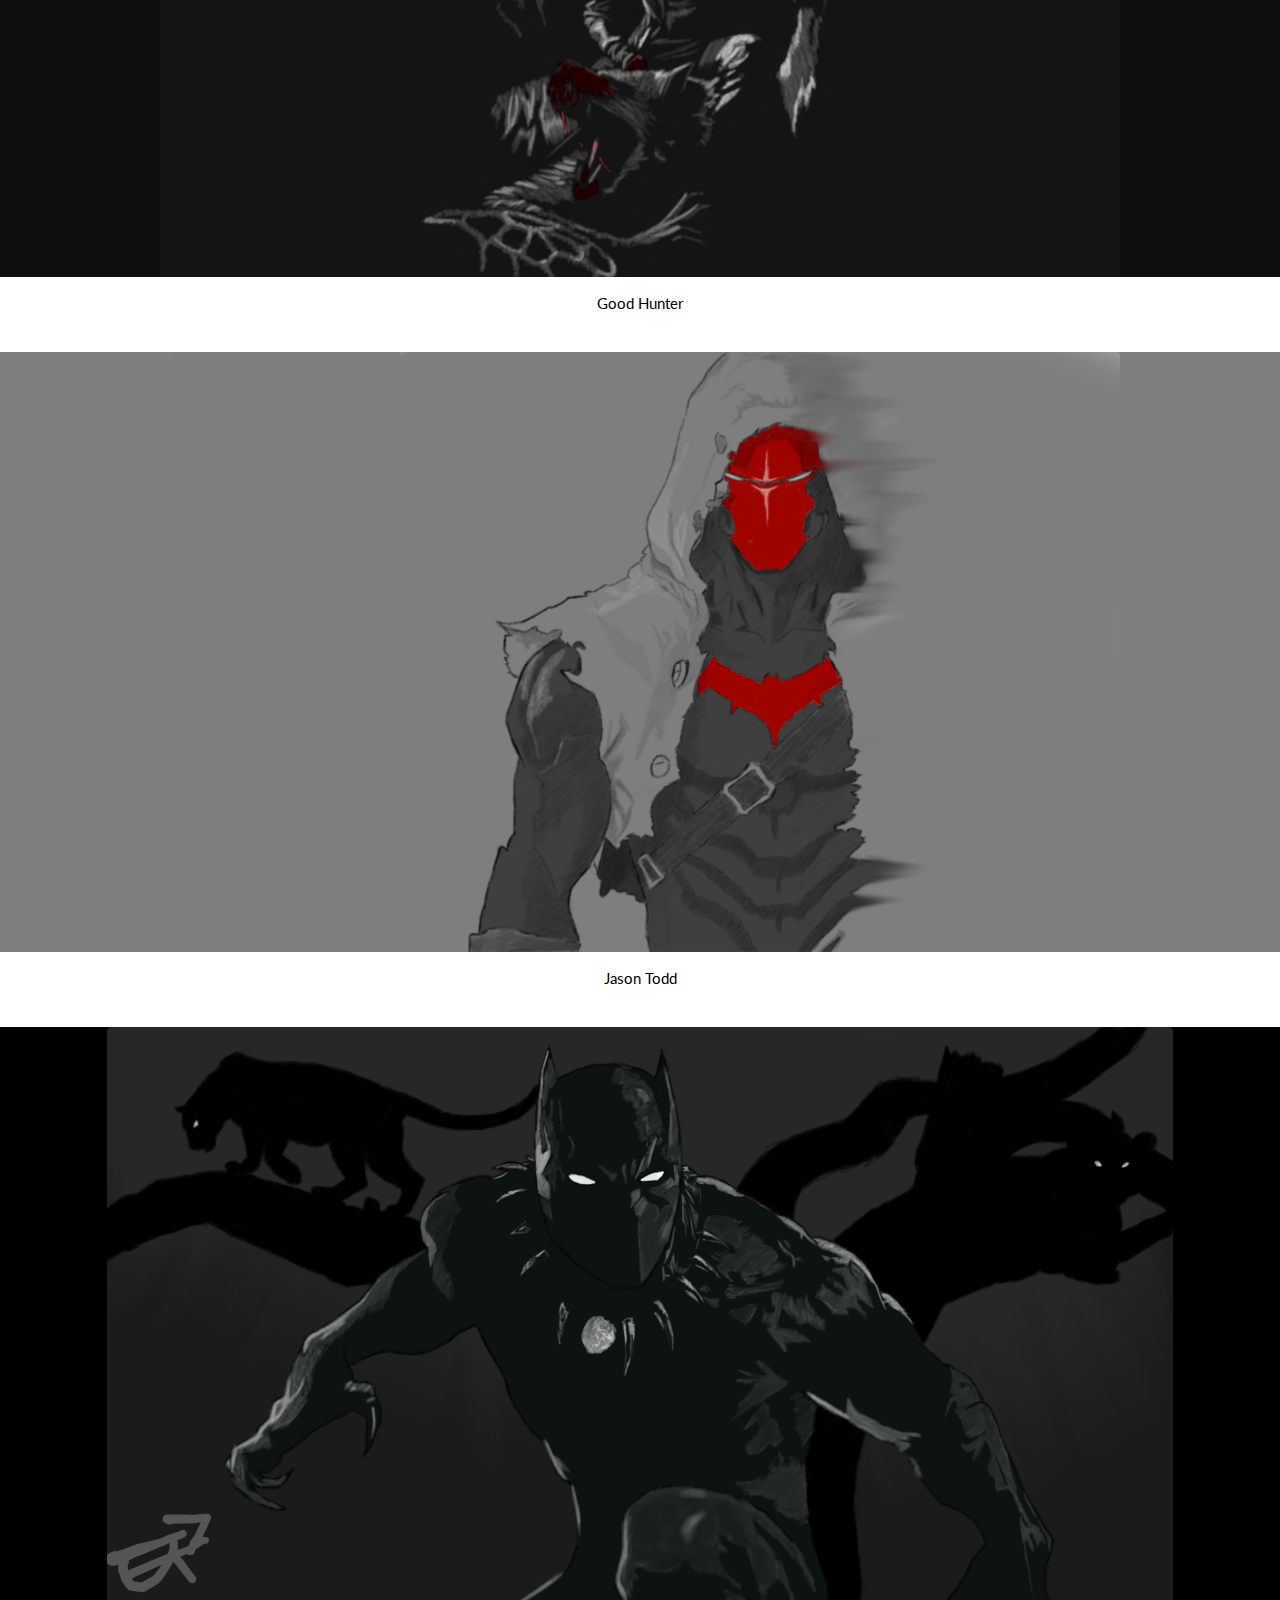
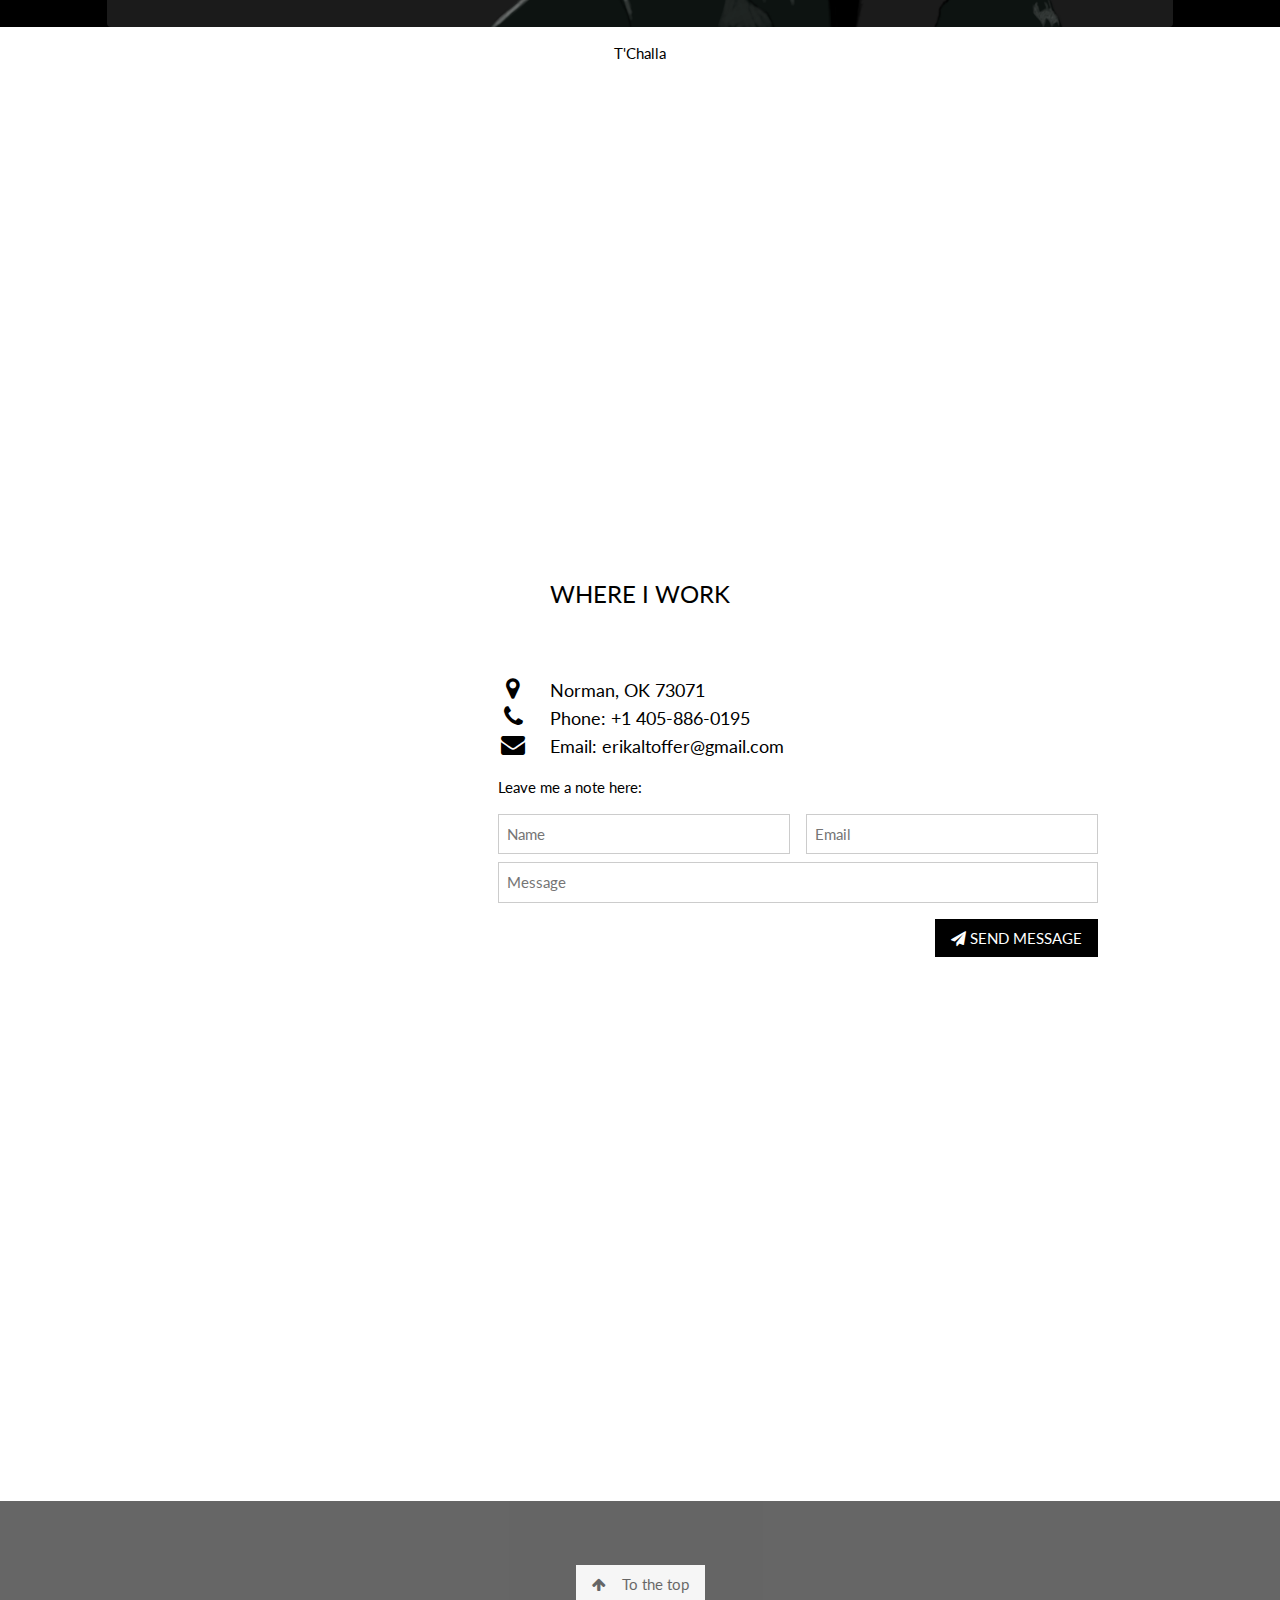
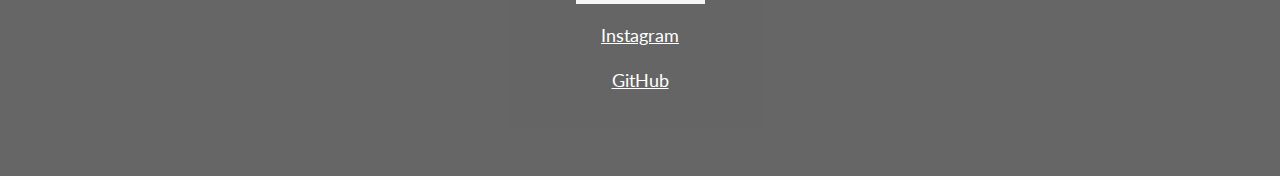
==== commit 2ec9f36c: "Add files via upload" ====
--- a/index.html
+++ b/index.html
@@ -1,256 +1,213 @@
-<!DOCTYPE html>
-<html>
-    <head>
-<title>Portfolio</title>
-<link rel="stylesheet" href="https://www.w3schools.com/w3css/4/w3.css">
-<link rel="stylesheet" href="https://fonts.googleapis.com/css?family=Lato">
-<link rel="stylesheet" href="https://cdnjs.cloudflare.com/ajax/libs/font-awesome/4.7.0/css/font-awesome.min.css">
-	
-<style>
-    
-    .SocialLinks {
-    color: black;
-    padding: 14px 25px;
-    text-align: center; 
-    text-decoration: none;
-    display: block;
-    text-decoration-line: none;
-    background-color: white;
-    }
-    
-body,h1,h2,h3,h4,h5,h6 {font-family: "Lato", sans-serif;}
-body, html {
-    height: 100%;
-}
-
-/* Create a Parallax Effect */
-.bgimg-1, .bgimg-2, .bgimg-3, .bgimg-4 {
-    background-attachment: fixed;
-    background-position: center;
-    background-repeat: no-repeat;
-    background-size: cover;
-}
-
-/* First image (Logo. Full height) */
-.bgimg-1 {
-    background-image: url('http://www.ideasphere.com/wp-content/uploads/2016/08/Savin-NY-Website-Background-Web-1.jpg');
-    min-height: 100%;
-}
-
-/* Second image (Portfolio) */
-.bgimg-2 {
-    background-image: url("https://wallpaperscraft.com/image/triangle_light_blurred_88541_1920x1080.jpg");
-    min-height: 400px;
-}
-
-/* Third image (Contact) */
-.bgimg-3 {
-    background-image: url("http://wallup.net/wp-content/uploads/2016/01/164804-abstract-triangle.jpg");
-    min-height: 400px;
-}
-    
-.bgimg-4 {
-    background-image: url("http://wallpapercraft.net/wp-content/uploads/2016/06/Photos-Abstract-Download.jpg");
-    min-height: 400px;
-    }
-
-.w3-wide {letter-spacing: 10px;}
-.w3-hover-opacity {cursor: pointer;}
-
-/* Turn off parallax scrolling for tablets and phones */
-@media only screen and (max-device-width: 1024px) {
-    .bgimg-1, .bgimg-2, .bgimg-3 {
-        background-attachment: scroll;
-    }
-  
-</style>
-
-    </head>    
-<body>
-
-<!-- Navbar (sit on top) -->
-<div class="w3-top">
-  <div class="w3-bar" id="myNavbar">
-    <a class="w3-bar-item w3-button w3-hover-black w3-hide-medium w3-hide-large w3-right" href="javascript:void(0);" onclick="toggleFunction()" title="Toggle Navigation Menu">
-      <i class="fa fa-bars"></i>
-    </a>
-    <a href="#home" class="w3-bar-item w3-button">HOME</a>
-    <a href="#about" class="w3-bar-item w3-button w3-hide-small"><i class="fa fa-user"></i> ABOUT</a>
-    <a href="#portfolio" class="w3-bar-item w3-button w3-hide-small"><i class="fa fa-th"></i> PORTFOLIO</a>
-    <a href="#contact" class="w3-bar-item w3-button w3-hide-small"><i class="fa fa-envelope"></i> CONTACT</a>
-  </div>
-
-  <!-- Navbar on small screens -->
-  <div id="navDemo" class="w3-bar-block w3-white w3-hide w3-hide-large w3-hide-medium">
-    <a href="#about" class="w3-bar-item w3-button" onclick="toggleFunction()">ABOUT</a>
-    <a href="#portfolio" class="w3-bar-item w3-button" onclick="toggleFunction()">PORTFOLIO</a>
-    <a href="#contact" class="w3-bar-item w3-button" onclick="toggleFunction()">CONTACT</a>
-  </div>
-</div>
-
-<!-- First Parallax Image with Logo Text -->
-<div class="bgimg-1 w3-display-container w3-opacity-min" id="home">
-  <div class="w3-display-middle" style="white-space:nowrap;">
-    <span class="w3-center w3-padding-large w3-black w3-xlarge w3-wide w3-animate-opacity">ERIK <span class="w3-hide-small"> ALTOFFER</span>
-  </div>
-</div>
-
-<!-- Container (About Section) -->
-<div class="w3-content w3-container w3-padding-64" id="about">
-  <h3 class="w3-center">ABOUT ME</h3>
-  <p class="w3-center"><em>I make websites</em></p>
-  <p class="w3-center w3-large">I am a 17 year old free-lance web devolper and graphic design artist. I build websites, as a matter of fact I built this one. As of right now I work well with HTML, CSS, and JavaScript. I am currently learning Python and would like to learn about cyber-security and OS development.
-      <br>
-I am proficient in video editing and graphic design as well.
-      <br>
-I'd like to handle any offers and/or requests on a one-to-one level.</p>
-  <div class="w3-row">
-    <div class="w3-col m6 w3-center w3-padding-large">
-      <p><b><i class="fa fa-user w3-margin-right"></i>Altoffer</b></p><br>
-      <img src="https://avatars3.githubusercontent.com/u/33723204?s=460&v=4" class="w3-round w3-image w3-opacity w3-hover-opacity-off" alt="Photo of Me" width="500" height="333">
-    </div>
-
-    <!-- Hide this text on small devices -->
-    <div class="w3-col m6 w3-hide-small w3-padding-large">
-      <p class="w3-xlarge w3-padding-16">So please contact me if you're interested in my services with my information <a href="#contact">here</a>.</p>
-    </div>
-  </div>
-  <p class="w3-large w3-center w3-padding-16">I am good at:</p>
-  <p class="w3-wide"><i class="fa fa-camera"></i>Graphic Design</p>
-  <div class="w3-light-grey">
-    <div class="w3-container w3-padding-small w3-dark-grey w3-center" style="width:85%">85%</div>
-  </div>
-  <p class="w3-wide"><i class="fa fa-laptop"></i>Web Design</p>
-  <div class="w3-light-grey">
-    <div class="w3-container w3-padding-small w3-dark-grey w3-center" style="width:60%">60%</div>
-  </div>
-  <p class="w3-wide"><i class="fa fa-photo"></i>Video Editing</p>
-  <div class="w3-light-grey">
-    <div class="w3-container w3-padding-small w3-dark-grey w3-center" style="width:90%">90%</div>
-  </div>
-    <br>
-	
-<!-- Second Parallax Image with Portfolio Text -->
-<div id="portfolio" class="bgimg-2 w3-display-container w3-opacity-min">
-  <div class="w3-display-middle">
-    <span class="w3-xxlarge w3-text-white w3-wide">PORTFOLIO</span>
-  </div>
-</div>
-    
- <!-- Container (Portfolio Section) -->
-    
-  	<br>
-    <div align="center">
-    <img class="w3-image w3-round" alt="Lothric" src="https://lh3.googleusercontent.com/[base64]w1590-h894-no">
-    </div>
-    <p align="center">Holy King Lothric, the last hope of his line.</p>
-        <br>
-        
-        <p data-height="476" data-theme-id="0" data-slug-hash="YEOZKr" data-default-tab="result" data-user="Flak-A239" data-embed-version="2" data-pen-title="Quote Machine" class="codepen">See the Pen <a href="https://codepen.io/Flak-A239/pen/YEOZKr/">Quote Machine</a> by Erik Altoffer (<a href="https://codepen.io/Flak-A239">@Flak-A239</a>) on <a href="https://codepen.io">CodePen</a>.</p>
-<script async src="https://production-assets.codepen.io/assets/embed/ei.js"></script>
-<br>
-	  
-    <div style="background-color: black" align="center">
-  	<img class="w3-image w3-round" alt="Nazgul" src="https://lh3.googleusercontent.com/[base64]w462-h640-no">
-    </div>
-      <p align="center">Nazgul</p>
-  	<br>
-  	
-    <div align="center" style="background-color: black">
-        <img class="w3-image w3-round" alt="Floki" src="https://lh3.googleusercontent.com/[base64]w678-h786-no">
-    </div>
-    <p align="center">Floki</p>
-    <br>
-    
-    <p data-height="265" data-theme-id="dark" data-slug-hash="BJaxNm" data-default-tab="result" data-user="Flak-A239" data-embed-version="2" data-pen-title="Wiki Pen" class="codepen">See the Pen <a href="https://codepen.io/Flak-A239/pen/BJaxNm/">Wiki Pen</a> by Erik Altoffer (<a href="https://codepen.io/Flak-A239">@Flak-A239</a>) on <a href="https://codepen.io">CodePen</a>.</p>
-		<script async src="https://production-assets.codepen.io/assets/embed/ei.js"></script>
-    </div>
-    
-  	<div style="background-color: white" align="center">
-    <img class="e3-image w3-round" alt="Good Hunter" src="https://lh3.googleusercontent.com/[base64]w505-h734-no">
-    </div>
-    <p align="center">Good Hunter</p>
-    <br>
-
-  
-<!-- Modal for full size images on click-->
-<div id="modal01" class="w3-modal w3-black" onclick="this.style.display='none'">
-  <span class="w3-button w3-large w3-black w3-display-topright" title="Close Modal Image"><i class="fa fa-remove"></i></span>
-  <div class="w3-modal-content w3-animate-zoom w3-center w3-transparent w3-padding-64">
-    <img id="img01" class="w3-image">
-    <p id="caption" class="w3-opacity w3-large"></p>
-  </div>
-</div>
-
-<!-- Third Parallax Image with Portfolio Text -->
-<div class="bgimg-3 w3-display-container w3-opacity-min">
-  <div class="w3-display-middle">
-     <span class="w3-xxlarge w3-wide w3-text-white">CONTACT</span>
-  </div>
-</div>
-
-<!-- Container (Contact Section) -->
-<div class="w3-content w3-container w3-padding-64" id="contact">
-  <h3 class="w3-center">WHERE I WORK</h3>
-
-  <div class="w3-row w3-padding-32 w3-section">
-    <div class="w3-col m4 w3-container">
-    </div>
-    <div class="w3-col m8 w3-panel">
-      <div class="w3-large w3-margin-bottom">
-        <i class="fa fa-map-marker fa-fw w3-hover-text-black w3-xlarge w3-margin-right"></i> Norman, OK<br>
-        <i class="fa fa-phone fa-fw w3-hover-text-black w3-xlarge w3-margin-right"></i> Phone: +1 918-706-5830<br>
-        <i class="fa fa-envelope fa-fw w3-hover-text-black w3-xlarge w3-margin-right"></i> Email: erikaltoffer@gmail.com<br>
-      </div>
-      <p>Leave me a note here:</p>
-      <form action="mailto:erikaltoffer@gmail.com" method="post" enctype="text/plain">
-        <div class="w3-row-padding" style="margin:0 -16px 8px -16px">
-          <div class="w3-half">
-            <input class="w3-input w3-border" type="text" placeholder="Name" required name="Name">
-          </div>
-          <div class="w3-half">
-            <input class="w3-input w3-border" type="text" placeholder="Email" required name="Email">
-          </div>
-        </div>
-        <input class="w3-input w3-border" type="text" placeholder="Message" required name="Message">
-        <button class="w3-button w3-black w3-right w3-section" type="submit">
-          <i class="fa fa-paper-plane"></i> SEND MESSAGE
-        </button>
-      </form>
-    </div>
-  </div>
-</div>
-
-<!-- Footer -->
-    
-<!-- Fourth Parallax With "The End" Text -->
-<div class="bgimg-4 w3-display-container w3-opacity-min">
-    <div class="w3-display-middle">
-     <span class="w3-xxlarge w3-wide w3-text-white">THE END<span>
-  </div>
-</div>
-<footer class="w3-center w3-black w3-padding-64 w3-opacity">
-  <a href="#home" class="w3-button w3-light-grey"><i class="fa fa-arrow-up w3-margin-right"></i>To the top</a>
-  <div>
-    <a href="https://www.instagram.com/erik_5.56/"><p class="SocialLinks w3-large">Instagram</p></a>
-    </div>
-    
-    <div>
-	    <a href="https://github.com/Flak-A239"><p class="SocialLinks w3-large">GitHub</p></a>
-
-    </div>
-</footer>
- 
-
-<script async defer src="//platform.instagram.com/en_US/embeds.js"></script>
-
-<script async defer src="//platform.instagram.com/en_US/embeds.js"></script>
-
-<script async defer src="//platform.instagram.com/en_US/embeds.js"></script>
-
-<script async defer src="//platform.instagram.com/en_US/embeds.js"></script>
-
-<script async src="https://production-assets.codepen.io/assets/embed/ei.js"></script>
-
-</body>
-</html>
+<!DOCTYPE html>
+<html>
+    <head>
+<title>Altoffer</title>
+<link rel="stylesheet" href="https://www.w3schools.com/w3css/4/w3.css">
+<link rel="stylesheet" href="https://fonts.googleapis.com/css?family=Lato">
+<link rel="stylesheet" href="https://cdnjs.cloudflare.com/ajax/libs/font-awesome/4.7.0/css/font-awesome.min.css">
+<link rel="stylesheet" type="text/css" href="style.css">
+<meta charset="UTF-8">
+<meta name="viewport" content="width=device-width, initial-scale=1">
+
+    </head>
+<body>
+
+<!-- Navbar (sit on top) -->
+<div class="w3-top">
+  <div class="w3-bar" id="myNavbar">
+    <a class="w3-bar-item w3-button w3-hover-black w3-hide-medium w3-hide-large w3-right" href="javascript:void(0);" onclick="toggleFunction()" title="Toggle Navigation Menu">
+      <i class="fa fa-bars"></i>
+    </a>
+    <a href="#home" class="w3-bar-item w3-button">HOME</a>
+    <a href="#about" class="w3-bar-item w3-button w3-hide-small"><i class="fa fa-user"></i> ABOUT</a>
+    <a href="#portfolio" class="w3-bar-item w3-button w3-hide-small"><i class="fa fa-th"></i> PORTFOLIO</a>
+    <a href="#contact" class="w3-bar-item w3-button w3-hide-small"><i class="fa fa-envelope"></i> CONTACT</a>
+  </div>
+
+  <!-- Navbar on small screens -->
+  <div id="navDemo" class="w3-bar-block w3-white w3-hide w3-hide-large w3-hide-medium">
+    <a href="#about" class="w3-bar-item w3-button" onclick="toggleFunction()">ABOUT</a>
+    <a href="#portfolio" class="w3-bar-item w3-button" onclick="toggleFunction()">PORTFOLIO</a>
+    <a href="#contact" class="w3-bar-item w3-button" onclick="toggleFunction()">CONTACT</a>
+  </div>
+</div>
+
+<!-- First Parallax Image with Logo Text -->
+<div class="bgimg-1 w3-display-container w3-opacity-min" id="home">
+  <div class="w3-display-middle" style="white-space:nowrap;">
+    <span class="w3-center w3-padding-large w3-black w3-xlarge w3-wide w3-animate-opacity">ERIK <span class="w3-hide-small"> ALTOFFER</span>
+  </div>
+</div>
+
+<!-- Container (About Section) -->
+<div class="w3-content w3-container w3-padding-64" id="about">
+  <h3 class="w3-center">BIO</h3>
+  <p class="w3-center w3-large">Once upon a time, there was a young man. He could speak to computers, so he made it his profession.
+			<br>
+			<br>
+I am a software developer, web designer, video editor, and a graphic designer.
+      <br>
+If you've found yourself in need of anything in my skillset, I implore you to reach out and contact me <a href="#contact">here</a>.</p>
+  <div class="w3-row">
+    <div class="w3-col m6 w3-center w3-padding-large">
+      <p><b><i class="fa fa-user w3-margin-right"></i>
+			Erik</b></p><br>
+      <img src="https://avatars3.githubusercontent.com/u/33723204?s=460&v=4" class="w3-round w3-image w3-center" alt="Photo of Me" width="500" height="333">
+    </div>
+
+  </div>
+  <p class="w3-large w3-center w3-padding-16">I excel at:</p>
+  <p class="w3-wide"><i class="fa fa-laptop"></i>Software Development</p>
+  <div class="w3-light-grey">
+    <div class="w3-container w3-padding-small w3-dark-grey w3-center" style="width:95%">95%</div>
+  </div>
+  <p class="w3-wide"><i class="fa fa-laptop"></i>Web Design</p>
+  <div class="w3-light-grey">
+    <div class="w3-container w3-padding-small w3-dark-grey w3-center" style="width:65%">65%</div>
+  </div>
+  <p class="w3-wide"><i class="fa fa-photo"></i>Video Editing</p>
+  <div class="w3-light-grey">
+    <div class="w3-container w3-padding-small w3-dark-grey w3-center" style="width:90%">90%</div>
+  </div>
+	<p class="w3-wide"><i class="fa fa-camera"></i>Graphic Design</p>
+  <div class="w3-light-grey">
+    <div class="w3-container w3-padding-small w3-dark-grey w3-center" style="width:75%">75%</div>
+  </div>
+    <br>
+
+<!-- Second Parallax Image with Portfolio Text -->
+<div id="portfolio" class="bgimg-2 w3-display-container w3-opacity-min">
+  <div class="w3-display-middle">
+    <span class="w3-xxlarge w3-text-white w3-wide">PORTFOLIO</span>
+  </div>
+</div>
+
+ <!-- Container (Portfolio Section) -->
+
+  	<br>
+    <div align="center">
+		<img class="e3-image w3-round" alt="Alrek" width="900px" height="450px"
+		src="[data-uri]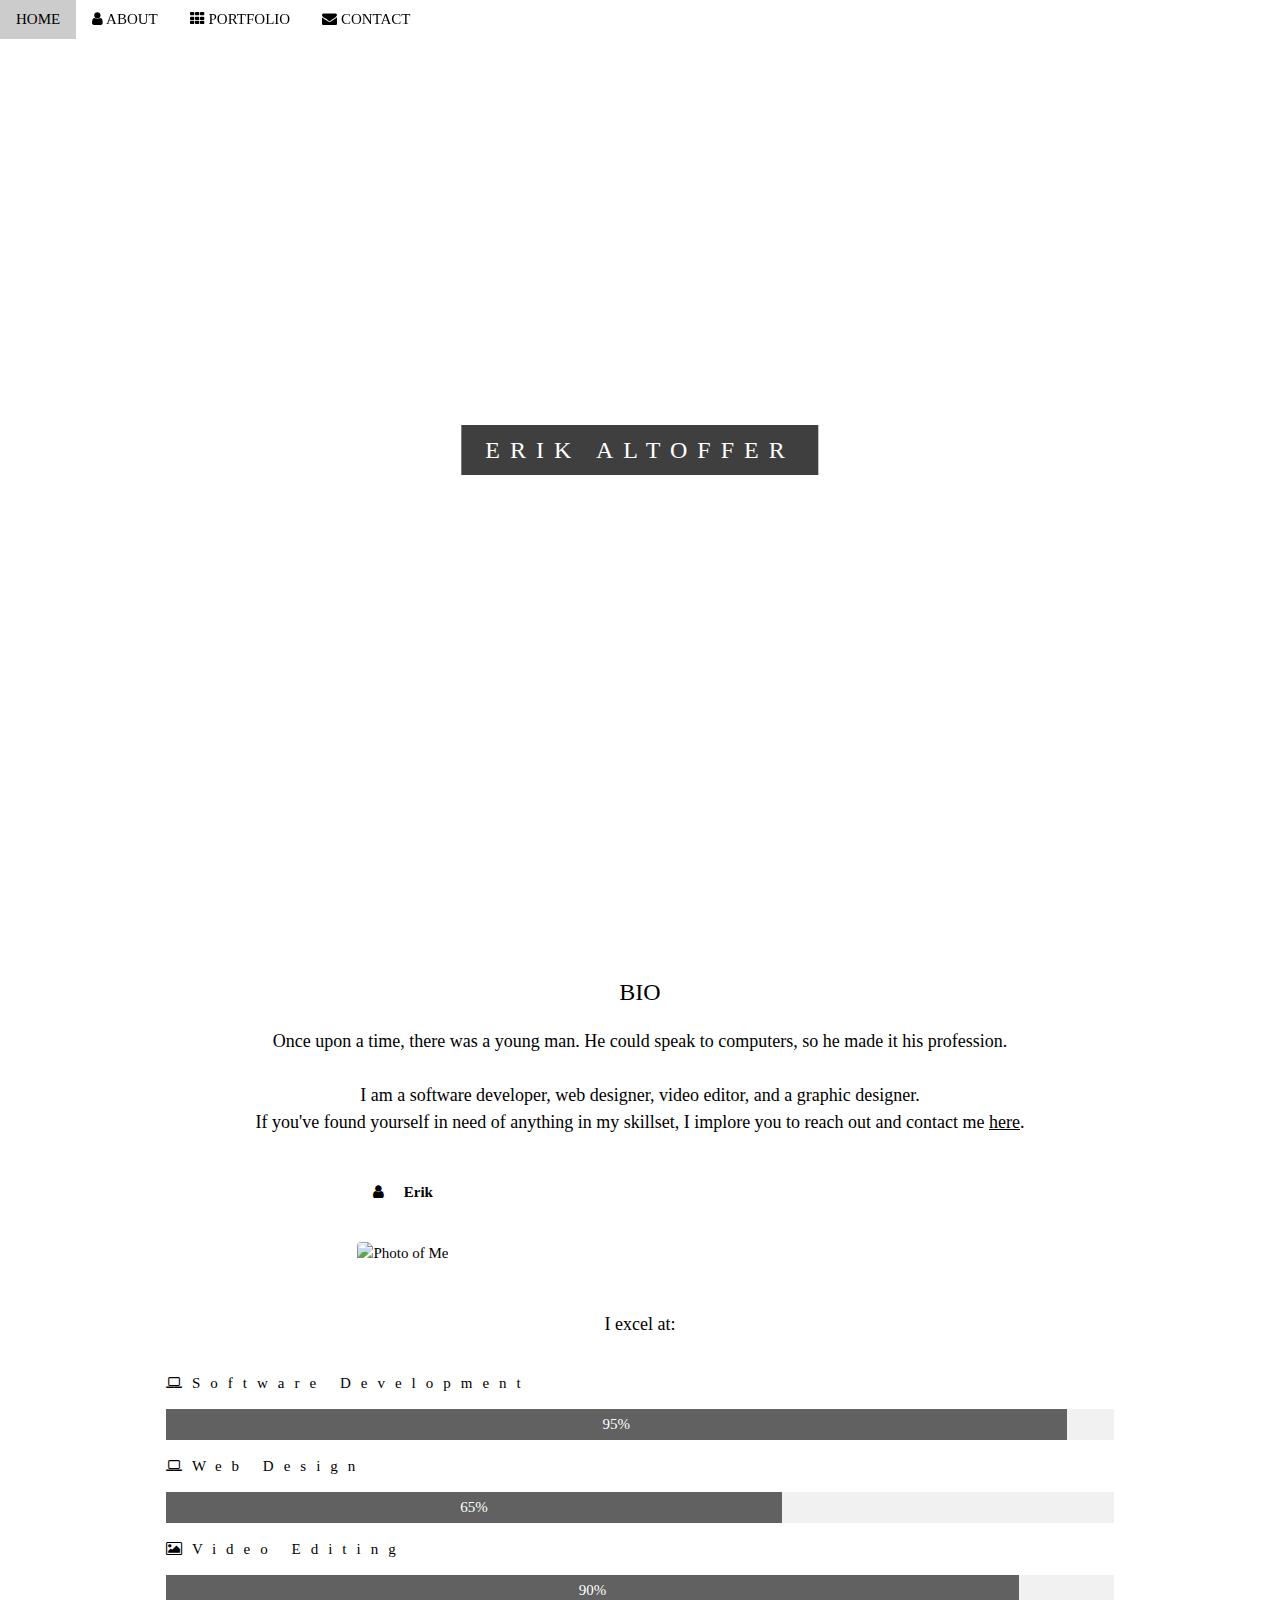
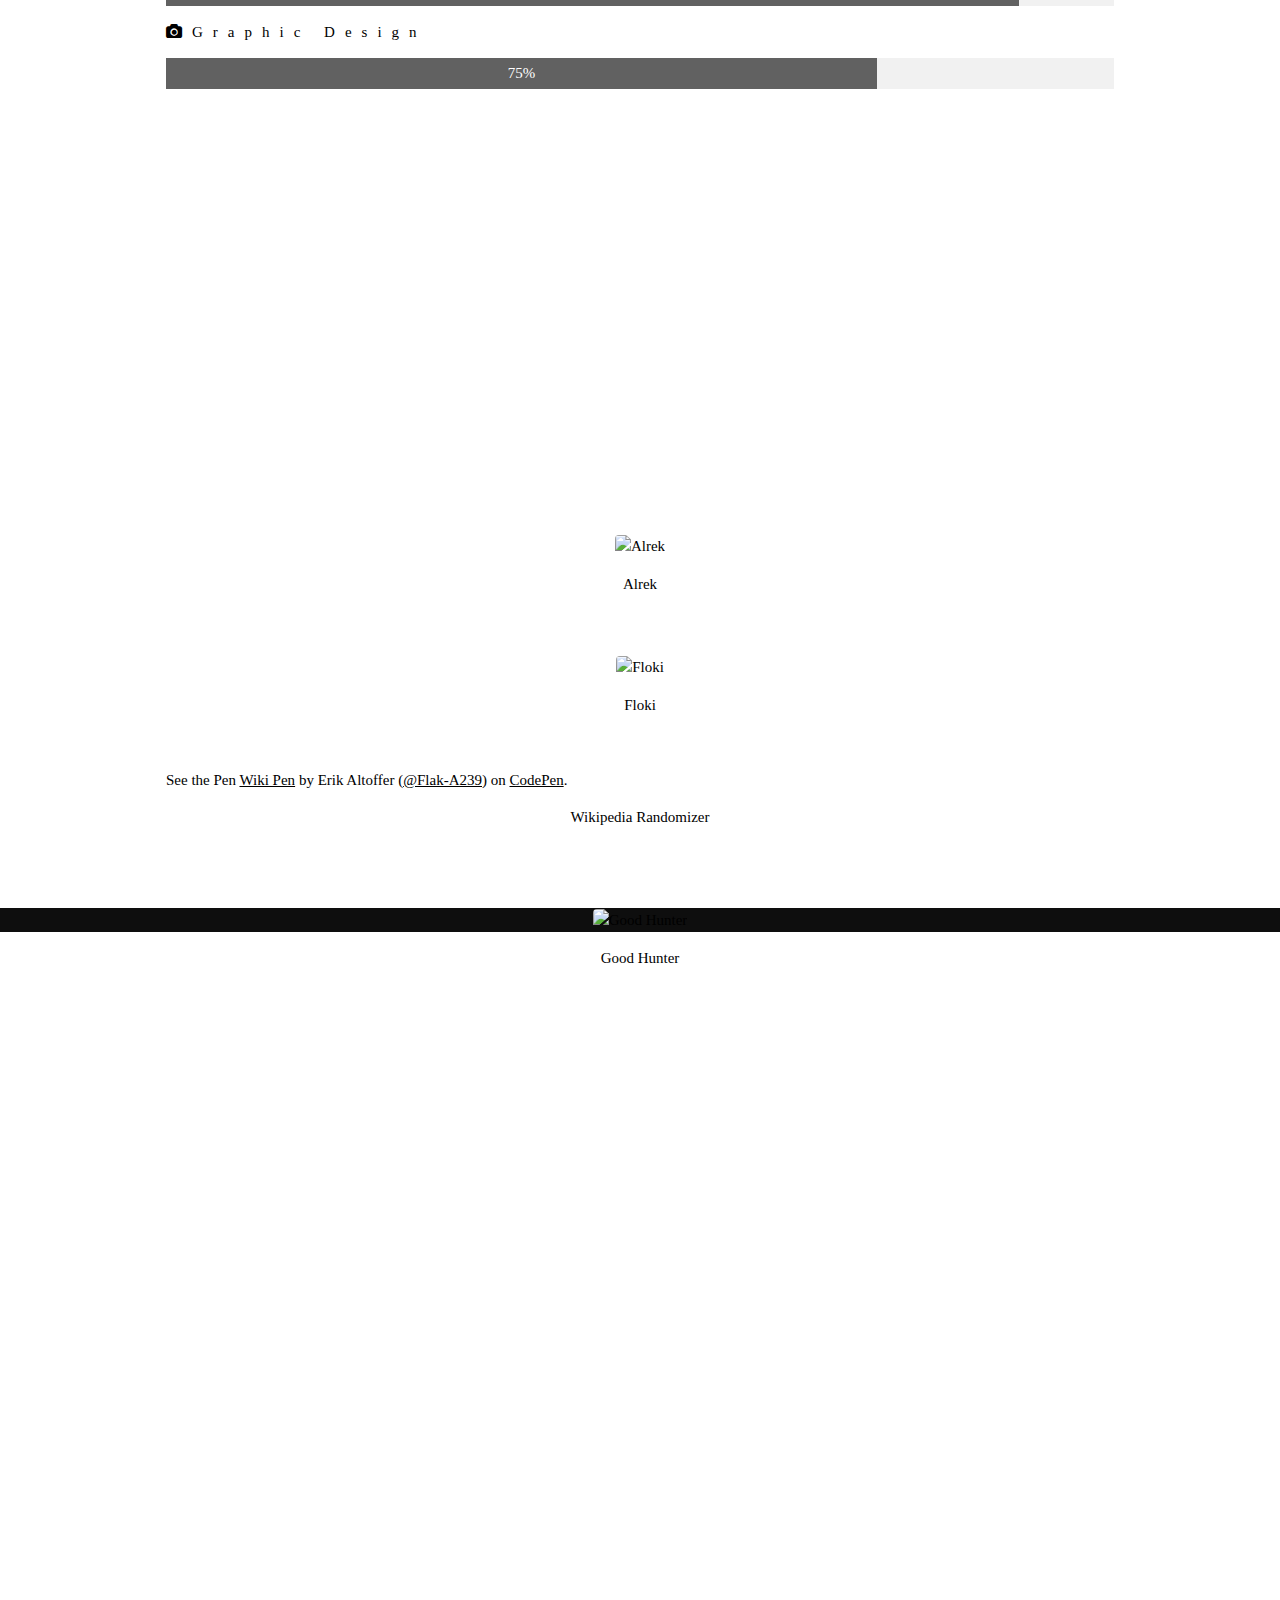
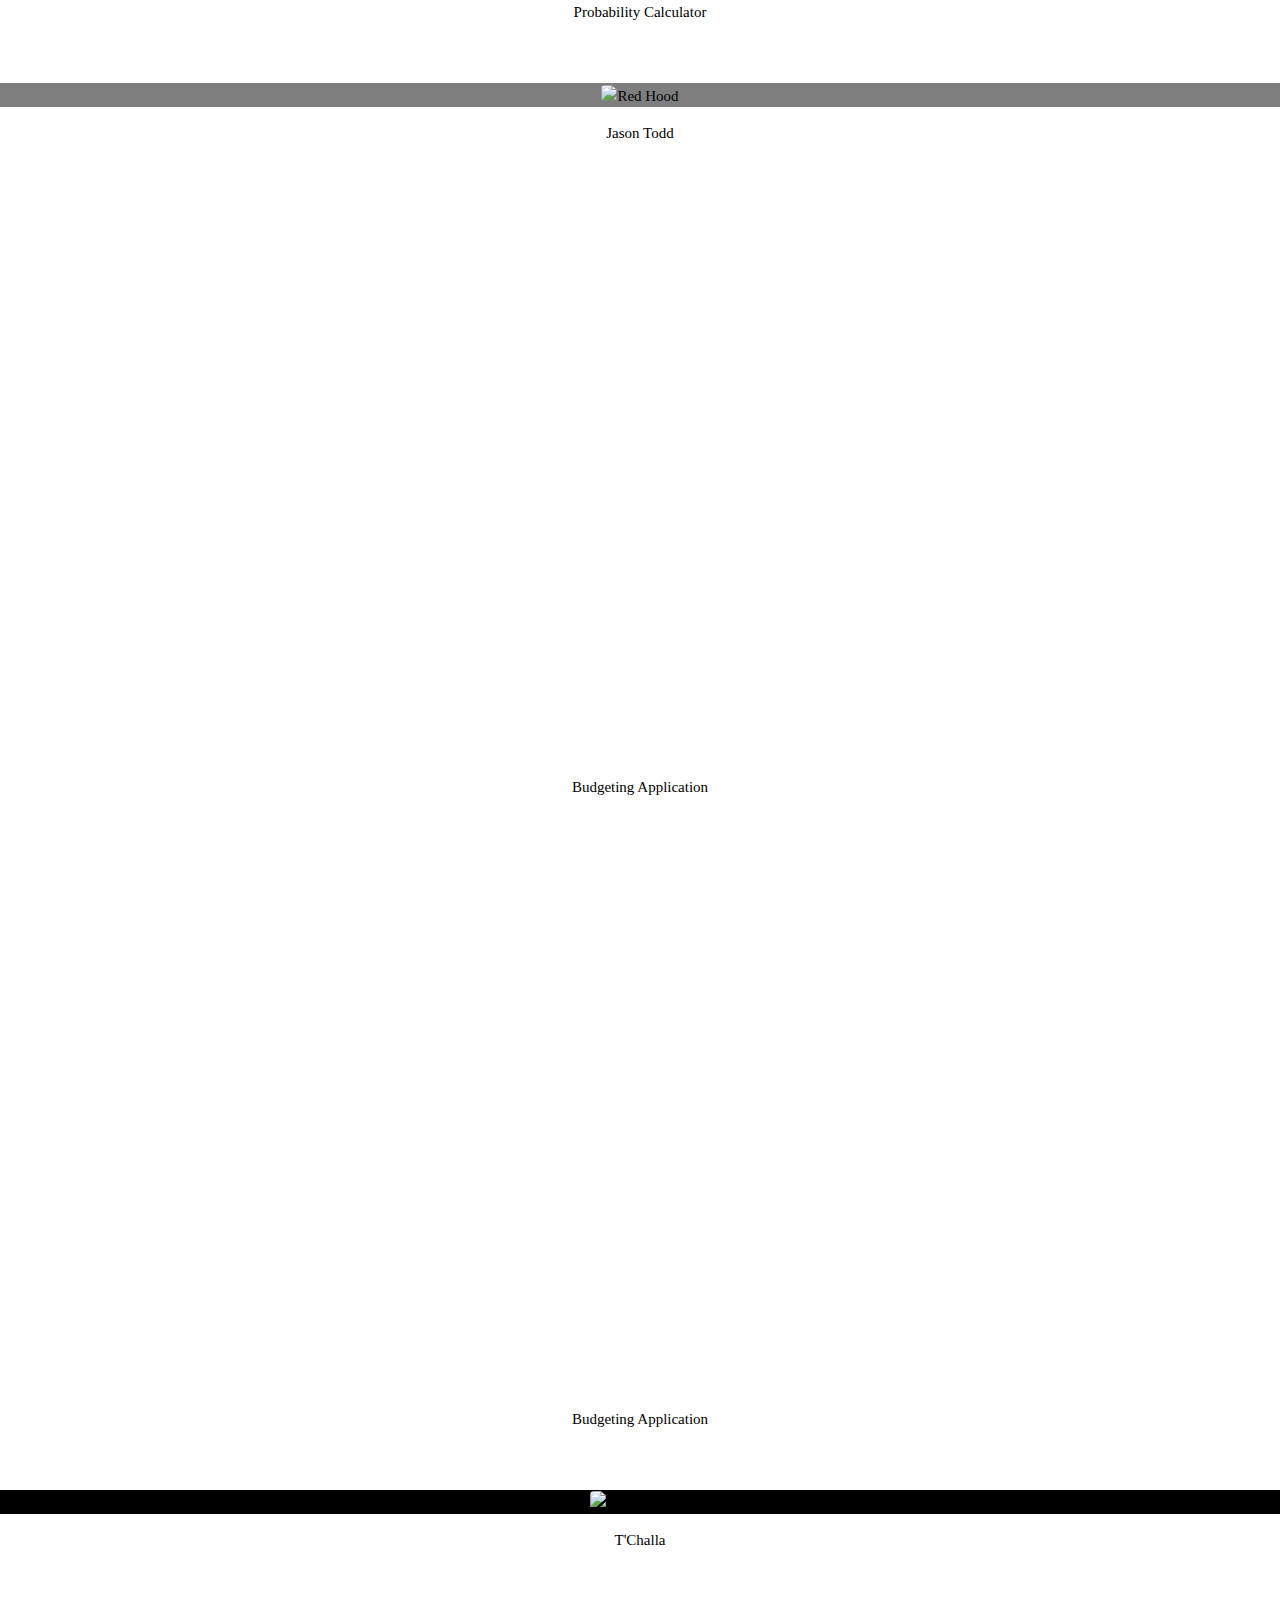
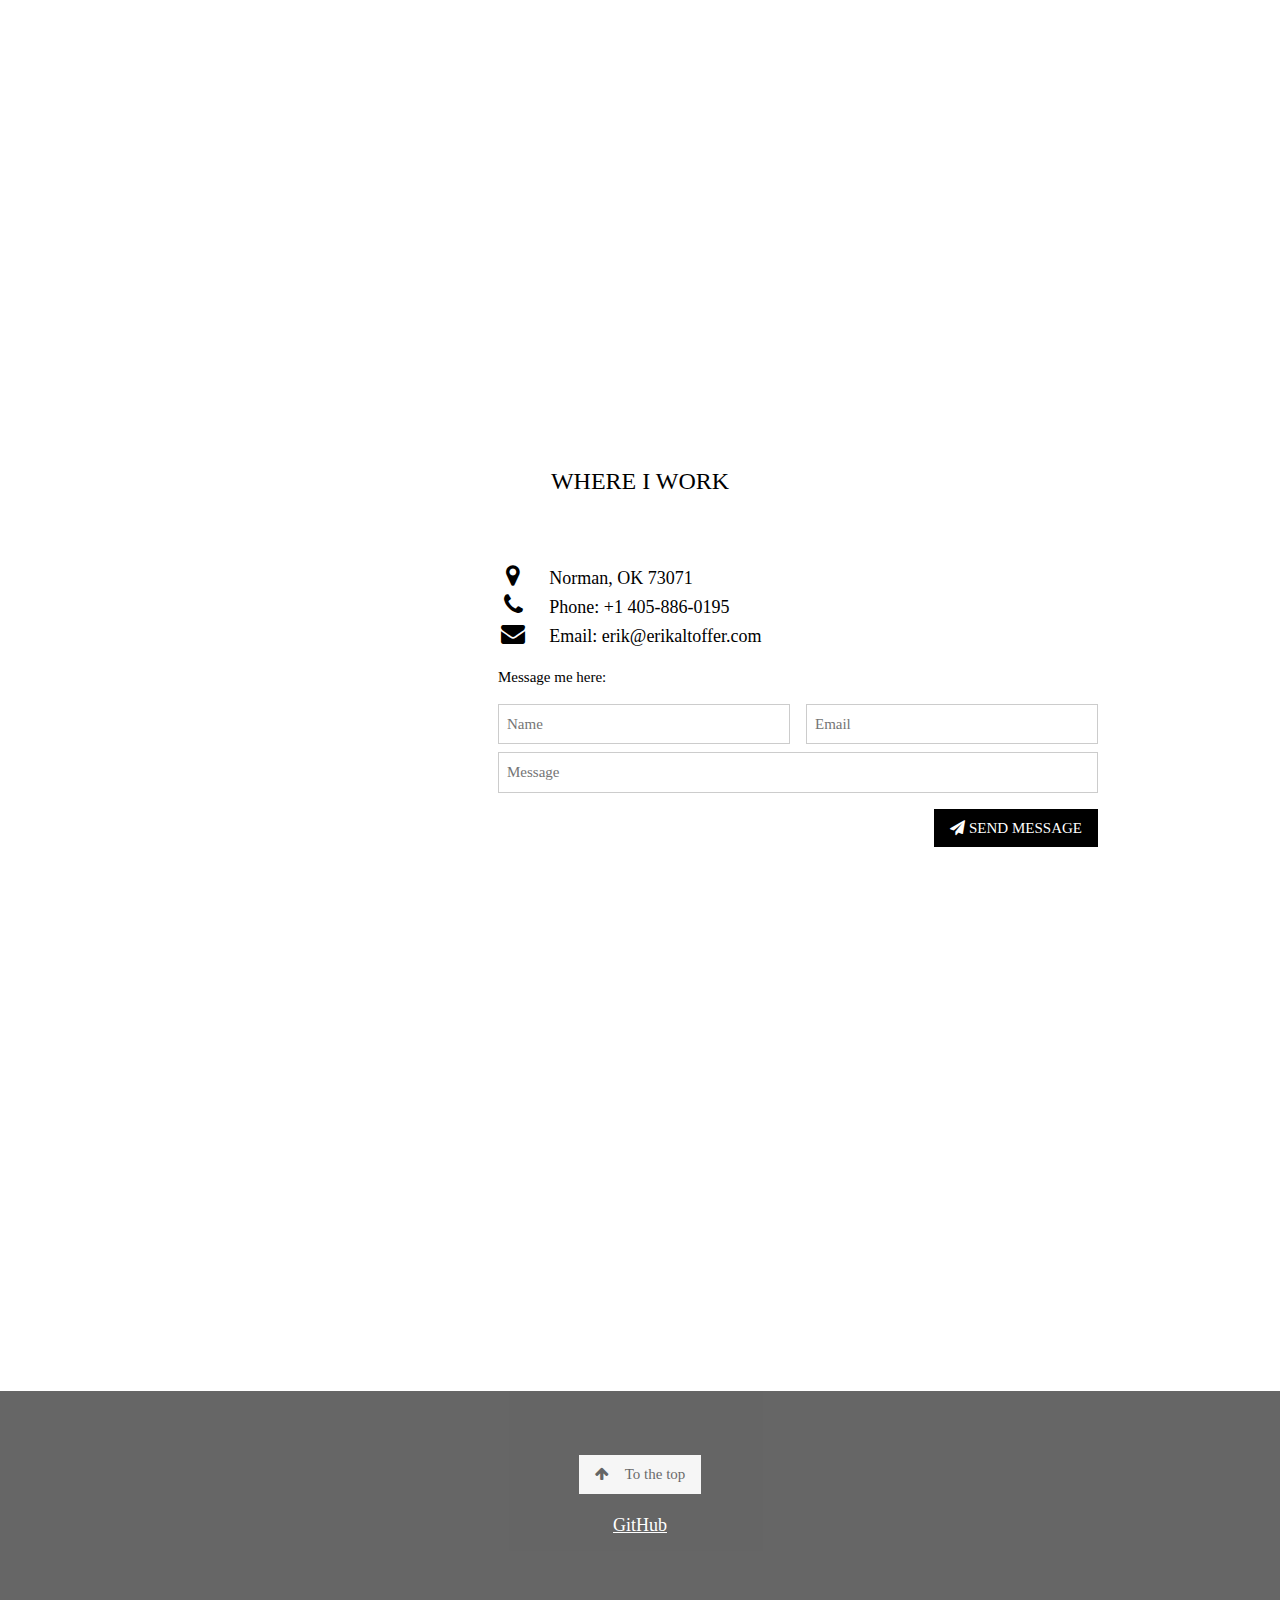
==== commit 8cda054f: "style changes" ====
--- a/index.html
+++ b/index.html
@@ -87,45 +87,53 @@
   	<br>
     <div align="center">
 		<img class="e3-image w3-round" alt="Alrek" width="900px" height="450px"
-		src="[data-uri]